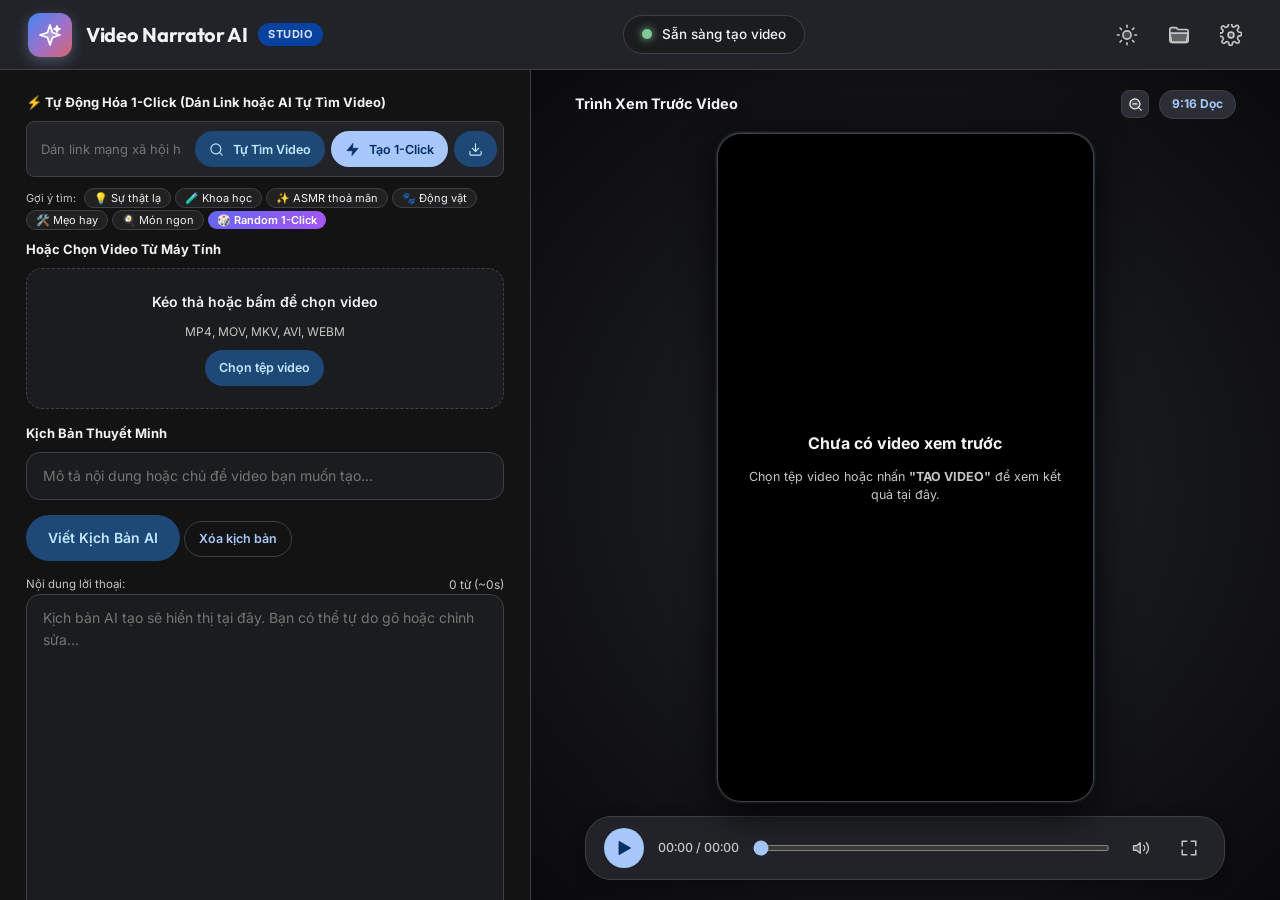
==== VideoNarrator/wwwroot/index.html @ b7f8c791 "feat(tts): set default voice to HoaiMyNeural and default speech rate to 1.25x for dynamic viral paci" ====
<!DOCTYPE html>
<html lang="vi" data-theme="dark">
<head>
    <meta charset="UTF-8">
    <meta name="viewport" content="width=device-width, initial-scale=1.0">
    <title>Video Narrator AI - Studio Tự Động Hóa Video</title>
    <!-- Modern Typography: Google Fonts (Inter, Roboto, Outfit) -->
    <link rel="preconnect" href="https://fonts.googleapis.com">
    <link rel="preconnect" href="https://fonts.gstatic.com" crossorigin>
    <link href="https://fonts.googleapis.com/css2?family=Inter:wght@400;500;600;700&family=Roboto:wght@400;500;700&family=Outfit:wght@500;600;700&display=swap" rel="stylesheet">
    <link rel="stylesheet" href="style.css">
</head>
<body>

    <!-- ==================== BESPOKE VECTOR SVG ICON SYSTEM ==================== -->
    <svg xmlns="http://www.w3.org/2000/svg" style="display: none;">
        <symbol id="icon-search" viewBox="0 0 24 24" fill="none" stroke="currentColor" stroke-width="1.8" stroke-linecap="round" stroke-linejoin="round">
            <circle cx="11" cy="11" r="8"/>
            <line x1="21" y1="21" x2="16.65" y2="16.65"/>
        </symbol>
        <symbol id="icon-sparkle" viewBox="0 0 24 24" fill="none" stroke="currentColor" stroke-width="1.8" stroke-linecap="round" stroke-linejoin="round">
            <path d="M12 2L14.5 9.5L22 12L14.5 14.5L12 22L9.5 14.5L2 12L9.5 9.5L12 2Z" fill="currentColor" fill-opacity="0.25"/>
            <path d="M19 3L19.8 5.2L22 6L19.8 6.8L19 9L18.2 6.8L16 6L18.2 5.2L19 3Z" fill="currentColor"/>
        </symbol>
        <symbol id="icon-sun" viewBox="0 0 24 24" fill="none" stroke="currentColor" stroke-width="1.8" stroke-linecap="round" stroke-linejoin="round">
            <circle cx="12" cy="12" r="4.5" fill="currentColor" fill-opacity="0.25"/>
            <line x1="12" y1="1.5" x2="12" y2="3.5"/>
            <line x1="12" y1="20.5" x2="12" y2="22.5"/>
            <line x1="4.5" y1="4.5" x2="6" y2="6"/>
            <line x1="18" y1="18" x2="19.5" y2="19.5"/>
            <line x1="1.5" y1="12" x2="3.5" y2="12"/>
            <line x1="20.5" y1="12" x2="22.5" y2="12"/>
            <line x1="4.5" y1="19.5" x2="6" y2="18"/>
            <line x1="18" y1="6" x2="19.5" y2="4.5"/>
        </symbol>
        <symbol id="icon-moon" viewBox="0 0 24 24" fill="none" stroke="currentColor" stroke-width="1.8" stroke-linecap="round" stroke-linejoin="round">
            <path d="M21 12.79A9 9 0 1 1 11.21 3 7 7 0 0 0 21 12.79z" fill="currentColor" fill-opacity="0.25"/>
        </symbol>
        <symbol id="icon-folder-open" viewBox="0 0 24 24" fill="none" stroke="currentColor" stroke-width="1.8" stroke-linecap="round" stroke-linejoin="round">
            <path d="M2 6C2 4.9 2.9 4 4 4H9L11 6H20C21.1 6 22 6.9 22 8V18C22 19.1 21.1 20 20 20H4C2.9 20 2 19.1 2 18V6Z" fill="currentColor" fill-opacity="0.15"/>
            <path d="M2 10H22L20 20H4L2 10Z" fill="currentColor" fill-opacity="0.3"/>
        </symbol>
        <symbol id="icon-folder" viewBox="0 0 24 24" fill="none" stroke="currentColor" stroke-width="1.8" stroke-linecap="round" stroke-linejoin="round">
            <path d="M22 19C22 20.1 21.1 21 20 21H4C2.9 21 2 20.1 2 19V5C2 3.9 2.9 3 4 3H9L11 5H20C21.1 5 22 5.9 22 7V19Z" fill="currentColor" fill-opacity="0.25"/>
        </symbol>
        <symbol id="icon-gear" viewBox="0 0 24 24" fill="none" stroke="currentColor" stroke-width="1.8" stroke-linecap="round" stroke-linejoin="round">
            <circle cx="12" cy="12" r="3.2" fill="currentColor" fill-opacity="0.25"/>
            <path d="M19.4 15A1.65 1.65 0 0 0 19.7 16.8L20 17.3A2 2 0 1 1 17.3 20L16.8 19.7A1.65 1.65 0 0 0 15 19.4A1.65 1.65 0 0 0 13.6 20.6V21.4A2 2 0 1 1 9.6 21.4V20.6A1.65 1.65 0 0 0 8.2 19.4A1.65 1.65 0 0 0 6.4 19.7L5.9 20A2 2 0 1 1 3.2 17.3L3.5 16.8A1.65 1.65 0 0 0 3.2 15A1.65 1.65 0 0 0 2 13.6H1.2A2 2 0 1 1 1.2 9.6H2A1.65 1.65 0 0 0 3.2 8.2A1.65 1.65 0 0 0 2.9 6.4L2.6 5.9A2 2 0 1 1 5.3 3.2L5.8 3.5A1.65 1.65 0 0 0 7.6 3.2A1.65 1.65 0 0 0 9 2V1.2A2 2 0 1 1 13 1.2V2A1.65 1.65 0 0 0 14.4 3.2A1.65 1.65 0 0 0 16.2 2.9L16.7 2.6A2 2 0 1 1 19.4 5.3L19.1 5.8A1.65 1.65 0 0 0 19.4 7.6A1.65 1.65 0 0 0 20.8 9H21.6A2 2 0 1 1 21.6 13H20.8A1.65 1.65 0 0 0 19.4 15Z"/>
        </symbol>
        <symbol id="icon-video" viewBox="0 0 24 24" fill="none" stroke="currentColor" stroke-width="1.8" stroke-linecap="round" stroke-linejoin="round">
            <polygon points="23 7 16 12 23 17 23 7" fill="currentColor" fill-opacity="0.3"/>
            <rect x="1" y="5" width="15" height="14" rx="2.5" ry="2.5" fill="currentColor" fill-opacity="0.18"/>
        </symbol>
        <symbol id="icon-magic" viewBox="0 0 24 24" fill="none" stroke="currentColor" stroke-width="1.8" stroke-linecap="round" stroke-linejoin="round">
            <path d="M14.5 4.5L19.5 9.5L6.5 22.5L1.5 17.5L14.5 4.5Z" fill="currentColor" fill-opacity="0.2"/>
            <path d="M12 2L13 5L16 6L13 7L12 10L11 7L8 6L11 5L12 2Z" fill="currentColor"/>
            <path d="M19 13L19.5 14.5L21 15L19.5 15.5L19 17L18.5 15.5L17 15L18.5 14.5L19 13Z" fill="currentColor"/>
        </symbol>
        <symbol id="icon-mic" viewBox="0 0 24 24" fill="none" stroke="currentColor" stroke-width="1.8" stroke-linecap="round" stroke-linejoin="round">
            <path d="M12 2C10.3 2 9 3.3 9 5V11C9 12.7 10.3 14 12 14C13.7 14 15 12.7 15 11V5C15 3.3 13.7 2 12 2Z" fill="currentColor" fill-opacity="0.25"/>
            <path d="M19 10V11C19 14.9 15.9 18 12 18C8.1 18 5 14.9 5 11V10"/>
            <line x1="12" y1="18" x2="12" y2="22"/>
            <line x1="8" y1="22" x2="16" y2="22"/>
        </symbol>
        <symbol id="icon-sliders" viewBox="0 0 24 24" fill="none" stroke="currentColor" stroke-width="1.8" stroke-linecap="round" stroke-linejoin="round">
            <line x1="4" y1="21" x2="4" y2="14"/>
            <line x1="4" y1="10" x2="4" y2="3"/>
            <line x1="12" y1="21" x2="12" y2="12"/>
            <line x1="12" y1="8" x2="12" y2="3"/>
            <line x1="20" y1="21" x2="20" y2="16"/>
            <line x1="20" y1="12" x2="20" y2="3"/>
            <line x1="1" y1="14" x2="7" y2="14"/>
            <line x1="9" y1="8" x2="15" y2="8"/>
            <line x1="17" y1="16" x2="23" y2="16"/>
        </symbol>
        <symbol id="icon-download" viewBox="0 0 24 24" fill="none" stroke="currentColor" stroke-width="1.8" stroke-linecap="round" stroke-linejoin="round">
            <path d="M21 15V19C21 20.1 20.1 21 19 21H5C3.9 21 3 20.1 3 19V15"/>
            <polyline points="7 10 12 15 17 10"/>
            <line x1="12" y1="15" x2="12" y2="3"/>
        </symbol>
        <symbol id="icon-check-circle" viewBox="0 0 24 24" fill="none" stroke="currentColor" stroke-width="2" stroke-linecap="round" stroke-linejoin="round">
            <circle cx="12" cy="12" r="10" fill="currentColor" fill-opacity="0.2"/>
            <polyline points="8 12 11 15 16 9"/>
        </symbol>
        <symbol id="icon-upload" viewBox="0 0 24 24" fill="none" stroke="currentColor" stroke-width="1.8" stroke-linecap="round" stroke-linejoin="round">
            <path d="M16 16L12 12L8 16"/>
            <line x1="12" y1="12" x2="12" y2="21"/>
            <path d="M20.39 18.39A5 5 0 0 0 18 9H16.74A8 8 0 1 0 3 16.3"/>
            <polyline points="16 16 12 12 8 16"/>
        </symbol>
        <symbol id="icon-clock" viewBox="0 0 24 24" fill="none" stroke="currentColor" stroke-width="1.8" stroke-linecap="round" stroke-linejoin="round">
            <circle cx="12" cy="12" r="10" fill="currentColor" fill-opacity="0.18"/>
            <polyline points="12 6 12 12 16 14"/>
        </symbol>
        <symbol id="icon-monitor" viewBox="0 0 24 24" fill="none" stroke="currentColor" stroke-width="1.8" stroke-linecap="round" stroke-linejoin="round">
            <rect x="2" y="3" width="20" height="14" rx="2" fill="currentColor" fill-opacity="0.15"/>
            <line x1="8" y1="21" x2="16" y2="21"/>
            <line x1="12" y1="17" x2="12" y2="21"/>
        </symbol>
        <symbol id="icon-mobile" viewBox="0 0 24 24" fill="none" stroke="currentColor" stroke-width="1.8" stroke-linecap="round" stroke-linejoin="round">
            <rect x="5" y="2" width="14" height="20" rx="3" fill="currentColor" fill-opacity="0.18"/>
            <line x1="12" y1="18" x2="12.01" y2="18" stroke-width="3"/>
        </symbol>
        <symbol id="icon-refresh" viewBox="0 0 24 24" fill="none" stroke="currentColor" stroke-width="1.8" stroke-linecap="round" stroke-linejoin="round">
            <polyline points="23 4 23 10 17 10"/>
            <polyline points="1 20 1 14 7 14"/>
            <path d="M3.51 9a9 9 0 0 1 14.85-3.36L23 10M1 14l4.64 4.36A9 9 0 0 0 20.49 15"/>
        </symbol>
        <symbol id="icon-caret-down" viewBox="0 0 24 24" fill="none" stroke="currentColor" stroke-width="2.2" stroke-linecap="round" stroke-linejoin="round">
            <polyline points="6 9 12 15 18 9"/>
        </symbol>
        <symbol id="icon-waveform" viewBox="0 0 24 24" fill="none" stroke="currentColor" stroke-width="2.2" stroke-linecap="round" stroke-linejoin="round">
            <line x1="3" y1="10" x2="3" y2="14"/>
            <line x1="7" y1="6" x2="7" y2="18"/>
            <line x1="11" y1="3" x2="11" y2="21"/>
            <line x1="15" y1="8" x2="15" y2="16"/>
            <line x1="19" y1="5" x2="19" y2="19"/>
            <line x1="23" y1="11" x2="23" y2="13"/>
        </symbol>
        <symbol id="icon-play" viewBox="0 0 24 24" fill="currentColor">
            <polygon points="6 4 20 12 6 20 6 4"/>
        </symbol>
        <symbol id="icon-pause" viewBox="0 0 24 24" fill="currentColor">
            <rect x="6" y="4" width="4" height="16" rx="1.2"/>
            <rect x="14" y="4" width="4" height="16" rx="1.2"/>
        </symbol>
        <symbol id="icon-scissors" viewBox="0 0 24 24" fill="none" stroke="currentColor" stroke-width="1.8" stroke-linecap="round" stroke-linejoin="round">
            <circle cx="6" cy="6" r="3" fill="currentColor" fill-opacity="0.25"/>
            <circle cx="6" cy="18" r="3" fill="currentColor" fill-opacity="0.25"/>
            <line x1="20" y1="4" x2="8.12" y2="15.88"/>
            <line x1="14.47" y1="14.48" x2="20" y2="20"/>
            <line x1="8.12" y1="8.12" x2="12" y2="12"/>
        </symbol>
        <symbol id="icon-crop" viewBox="0 0 24 24" fill="none" stroke="currentColor" stroke-width="1.8" stroke-linecap="round" stroke-linejoin="round">
            <path d="M6.13 1L6 16a2 2 0 0 0 2 2h15"/>
            <path d="M1 6.13L16 6a2 2 0 0 1 2 2v15"/>
        </symbol>
        <symbol id="icon-camera" viewBox="0 0 24 24" fill="none" stroke="currentColor" stroke-width="1.8" stroke-linecap="round" stroke-linejoin="round">
            <path d="M23 19a2 2 0 0 1-2 2H3a2 2 0 0 1-2-2V8a2 2 0 0 1 2-2h4l2-3h6l2 3h4a2 2 0 0 1 2 2z" fill="currentColor" fill-opacity="0.2"/>
            <circle cx="12" cy="13" r="4" fill="currentColor" fill-opacity="0.15"/>
        </symbol>
        <symbol id="icon-subtitles" viewBox="0 0 24 24" fill="none" stroke="currentColor" stroke-width="1.8" stroke-linecap="round" stroke-linejoin="round">
            <rect x="2" y="4" width="20" height="16" rx="3" fill="currentColor" fill-opacity="0.15"/>
            <line x1="6" y1="14" x2="10" y2="14"/>
            <line x1="14" y1="14" x2="18" y2="14"/>
            <line x1="6" y1="10" x2="14" y2="10"/>
        </symbol>
        <symbol id="icon-brush" viewBox="0 0 24 24" fill="none" stroke="currentColor" stroke-width="1.8" stroke-linecap="round" stroke-linejoin="round">
            <path d="M18.37 2.63L14 7L17 10L21.37 5.63a2.12 2.12 0 1 0-3-3Z" fill="currentColor" fill-opacity="0.3"/>
            <path d="M9 12l5 5L9 22H2v-7l7-3Z" fill="currentColor" fill-opacity="0.15"/>
        </symbol>
        <symbol id="icon-music" viewBox="0 0 24 24" fill="none" stroke="currentColor" stroke-width="1.8" stroke-linecap="round" stroke-linejoin="round">
            <path d="M9 18V5l12-2v13"/>
            <circle cx="6" cy="18" r="3" fill="currentColor" fill-opacity="0.3"/>
            <circle cx="18" cy="16" r="3" fill="currentColor" fill-opacity="0.3"/>
        </symbol>
        <symbol id="icon-speaker" viewBox="0 0 24 24" fill="none" stroke="currentColor" stroke-width="1.8" stroke-linecap="round" stroke-linejoin="round">
            <polygon points="11 5 6 9 2 9 2 15 6 15 11 19 11 5" fill="currentColor" fill-opacity="0.3"/>
            <path d="M19.07 4.93a10 10 0 0 1 0 14.14M15.54 8.46a5 5 0 0 1 0 7.07"/>
        </symbol>
        <symbol id="icon-fullscreen" viewBox="0 0 24 24" fill="none" stroke="currentColor" stroke-width="2" stroke-linecap="round" stroke-linejoin="round">
            <polyline points="15 3 21 3 21 9"/>
            <polyline points="9 21 3 21 3 15"/>
            <polyline points="21 15 21 21 15 21"/>
            <polyline points="3 9 3 3 9 3"/>
        </symbol>
        <symbol id="icon-zoom-in" viewBox="0 0 24 24" fill="none" stroke="currentColor" stroke-width="2" stroke-linecap="round" stroke-linejoin="round">
            <circle cx="11" cy="11" r="8" fill="currentColor" fill-opacity="0.15"/>
            <line x1="21" y1="21" x2="16.65" y2="16.65"/>
            <line x1="11" y1="8" x2="11" y2="14"/>
            <line x1="8" y1="11" x2="14" y2="11"/>
        </symbol>
        <symbol id="icon-zoom-out" viewBox="0 0 24 24" fill="none" stroke="currentColor" stroke-width="2" stroke-linecap="round" stroke-linejoin="round">
            <circle cx="11" cy="11" r="8" fill="currentColor" fill-opacity="0.15"/>
            <line x1="21" y1="21" x2="16.65" y2="16.65"/>
            <line x1="8" y1="11" x2="14" y2="11"/>
        </symbol>
        <symbol id="icon-film-slate" viewBox="0 0 24 24" fill="none" stroke="currentColor" stroke-width="1.8" stroke-linecap="round" stroke-linejoin="round">
            <rect x="2" y="7" width="20" height="14" rx="2.5" fill="currentColor" fill-opacity="0.2"/>
            <path d="M2 7l3.5-4h4L6 7m4 0l3.5-4h4L14 7m4 0l3.5-4H22l-2.5 4"/>
        </symbol>
        <symbol id="icon-lightning" viewBox="0 0 24 24" fill="currentColor">
            <polygon points="13 2 3 14 12 14 11 22 21 10 12 10 13 2"/>
        </symbol>
        <symbol id="icon-close" viewBox="0 0 24 24" fill="none" stroke="currentColor" stroke-width="2.2" stroke-linecap="round" stroke-linejoin="round">
            <line x1="18" y1="6" x2="6" y2="18"/>
            <line x1="6" y1="6" x2="18" y2="18"/>
        </symbol>
        <symbol id="icon-save" viewBox="0 0 24 24" fill="none" stroke="currentColor" stroke-width="1.8" stroke-linecap="round" stroke-linejoin="round">
            <path d="M19 21H5C3.9 21 3 20.1 3 19V5C3 3.9 3.9 3 5 3H16L21 8V19C21 20.1 20.1 21 19 21Z" fill="currentColor" fill-opacity="0.2"/>
            <polyline points="17 21 17 13 7 13 7 21"/>
            <polyline points="7 3 7 8 15 8"/>
        </symbol>
        <symbol id="icon-warning" viewBox="0 0 24 24" fill="none" stroke="currentColor" stroke-width="1.8" stroke-linecap="round" stroke-linejoin="round">
            <path d="M10.29 3.86L1.82 18a2 2 0 0 0 1.71 3h16.94a2 2 0 0 0 1.71-3L13.71 3.86a2 2 0 0 0-3.42 0z" fill="currentColor" fill-opacity="0.2"/>
            <line x1="12" y1="9" x2="12" y2="13"/>
            <line x1="12" y1="17" x2="12.01" y2="17"/>
        </symbol>
        <symbol id="icon-spinner" viewBox="0 0 24 24" fill="none" stroke="currentColor" stroke-width="2.5" stroke-linecap="round">
            <path d="M12 2A10 10 0 0 1 22 12A10 10 0 0 1 12 22"/>
        </symbol>
        <symbol id="icon-play-circle" viewBox="0 0 24 24" fill="none" stroke="currentColor" stroke-width="1.8" stroke-linecap="round" stroke-linejoin="round">
            <circle cx="12" cy="12" r="10" fill="currentColor" fill-opacity="0.2"/>
            <polygon points="10 8 16 12 10 16 10 8" fill="currentColor"/>
        </symbol>
        <symbol id="icon-film" viewBox="0 0 24 24" fill="none" stroke="currentColor" stroke-width="1.8" stroke-linecap="round" stroke-linejoin="round">
            <rect x="2" y="2" width="20" height="20" rx="2.5" fill="currentColor" fill-opacity="0.15"/>
            <line x1="7" y1="2" x2="7" y2="22"/>
            <line x1="17" y1="2" x2="17" y2="22"/>
            <line x1="2" y1="12" x2="22" y2="12"/>
        </symbol>
        <symbol id="icon-monitor-play" viewBox="0 0 24 24" fill="none" stroke="currentColor" stroke-width="1.8" stroke-linecap="round" stroke-linejoin="round">
            <rect x="2" y="3" width="20" height="14" rx="2" fill="currentColor" fill-opacity="0.15"/>
            <line x1="8" y1="21" x2="16" y2="21"/>
            <line x1="12" y1="17" x2="12" y2="21"/>
            <polygon points="10 7 15 10 10 13 10 7" fill="currentColor"/>
        </symbol>
    </svg>

    <div class="vn-app-layout">
        
        <!-- ==================== TOP HEADER ==================== -->
        <header class="vn-header">
            <div class="header-left">
                <div class="brand-badge-icon">
                    <svg class="vn-icon"><use href="#icon-sparkle"></use></svg>
                </div>
                <div class="brand-text">
                    <span class="brand-name">Video Narrator AI</span>
                    <span class="brand-pill">Studio</span>
                </div>
            </div>

            <div class="header-center">
                <div class="ai-status-chip" id="aiStatusChip">
                    <span class="status-indicator-dot"></span>
                    <span class="status-indicator-text" id="aiStatusText">Sẵn sàng tạo video</span>
                </div>
            </div>

            <div class="header-right">
                <!-- Theme Toggle Button -->
                <button class="vn-icon-btn" id="btnToggleTheme" title="Giao diện Sáng / Tối">
                    <svg class="vn-icon" id="themeIcon"><use href="#icon-sun"></use></svg>
                </button>

                <!-- Open Output Directory -->
                <button class="vn-icon-btn" id="btnOpenFolder" title="Mở thư mục video đã xuất">
                    <svg class="vn-icon"><use href="#icon-folder-open"></use></svg>
                </button>

                <!-- Settings Button -->
                <button class="vn-icon-btn" id="btnSettings" title="Cài đặt AI & Cấu hình">
                    <svg class="vn-icon"><use href="#icon-gear"></use></svg>
                </button>
            </div>
        </header>

        <!-- ==================== BODY WORKSPACE ==================== -->
        <div class="vn-workspace">
            
            <!-- MAIN CONTENT -->
            <main class="vn-main">
                
                <!-- LEFT COLUMN: STUDIO CONTROLS -->
                <section class="vn-config-col">
                    
                    <!-- UNIFIED STUDIO PANEL (STEP 1) -->
                    <div class="step-panel active studio-panel" id="panelStep1">
                        
                        <!-- 1. VIDEO SOURCE SECTION -->
                        <div class="form-group mb-2">
                            <label class="section-label">
                                <span>⚡ Tự Động Hóa 1-Click (Dán Link hoặc AI Tự Tìm Video)</span>
                            </label>
                            <div class="one-click-url-box flex gap-2 mb-2">
                                <input type="text" id="videoUrlInput" class="vn-input flex-1" placeholder="Dán link mạng xã hội hoặc nhập chủ đề (ví dụ: mẹo vặt, khoa học...)...">
                                <button class="vn-btn vn-btn-tonal btn-sm flex items-center gap-1" id="btnDiscoverVideos" type="button" title="Tìm kiếm các video ngắn hay nhất trên mạng theo chủ đề">
                                    <svg class="vn-icon"><use href="#icon-search"></use></svg>
                                    <span>Tự Tìm Video</span>
                                </button>
                                <button class="vn-btn vn-btn-primary btn-sm flex items-center gap-1" id="btnOneClickProduce" type="button" title="Tự động tải về, tạo lời kể chuyện cuốn hút, lồng tiếng và xuất video hoàn chỉnh">
                                    <svg class="vn-icon"><use href="#icon-lightning"></use></svg>
                                    <span>Tạo 1-Click</span>
                                </button>
                                <button class="vn-btn vn-btn-tonal btn-sm flex items-center" id="btnDownloadOnly" type="button" title="Chỉ tải video về máy">
                                    <svg class="vn-icon"><use href="#icon-download"></use></svg>
                                </button>
                            </div>

                            <!-- Trending Quick Chips & Random Auto Button -->
                            <div class="trending-chips-container flex items-center gap-1 mb-2 flex-wrap" id="trendingChipsContainer">
                                <span class="chip-label text-xs">Gợi ý tìm:</span>
                                <button class="vn-chip" type="button" data-topic="Sự thật thú vị thế giới">💡 Sự thật lạ</button>
                                <button class="vn-chip" type="button" data-topic="Khoa học kỳ thú thí nghiệm">🧪 Khoa học</button>
                                <button class="vn-chip" type="button" data-topic="Oddly satisfying ASMR">✨ ASMR thoả mãn</button>
                                <button class="vn-chip" type="button" data-topic="Động vật thông minh hài hước">🐾 Động vật</button>
                                <button class="vn-chip" type="button" data-topic="Mẹo vặt cuộc sống cực đỉnh">🛠️ Mẹo hay</button>
                                <button class="vn-chip" type="button" data-topic="Ẩm thực đường phố độc lạ">🍳 Món ngon</button>
                                <button class="vn-chip chip-highlight" id="btnRandomAutoProduce" type="button" title="AI tự chọn 1 video ngẫu nhiên thịnh hành và tự động dựng trọn gói">🎲 Random 1-Click</button>
                            </div>

                            <!-- Discovered Videos Grid (Shown after search) -->
                            <div class="discovered-videos-container hidden mb-2" id="discoveredVideosBox">
                                <div class="discovered-header flex justify-between items-center mb-1">
                                    <span class="text-xs font-semibold text-primary" id="discoveredHeaderTitle">🎬 Danh sách video tìm thấy:</span>
                                    <button class="vn-icon-btn btn-xs" id="btnCloseDiscovered" type="button" title="Đóng danh sách">
                                        <svg class="vn-icon"><use href="#icon-close"></use></svg>
                                    </button>
                                </div>
                                <div class="discovered-grid" id="discoveredGrid">
                                    <!-- Populated dynamically via JS -->
                                </div>
                            </div>
                            
                            <label class="section-label mt-1">
                                <span>Hoặc Chọn Video Từ Máy Tính</span>
                            </label>
                            
                            <!-- Dropzone -->
                            <div class="vn-dropzone compact" id="dropzoneVideo">
                                <h3 class="dropzone-title">Kéo thả hoặc bấm để chọn video</h3>
                                <p class="dropzone-hint">MP4, MOV, MKV, AVI, WEBM</p>
                                <button class="vn-btn vn-btn-tonal btn-sm mt-1" id="btnSelectVideo" type="button">
                                    Chọn tệp video
                                </button>
                            </div>
                            <input type="file" id="nativeFileInput" accept="video/mp4,video/mkv,video/mov,video/avi,video/webm" style="display:none">

                            <!-- Video Info Card (Shown when selected) -->
                            <div class="video-info-card hidden mt-2" id="videoInfoCard">
                                <div class="video-thumb-preview" id="videoThumbBox">
                                    <svg class="vn-icon"><use href="#icon-video"></use></svg>
                                </div>
                                <div class="video-details">
                                    <div class="video-filename" id="videoFilename">Chưa chọn video</div>
                                    <div class="video-meta-tags">
                                        <span class="meta-tag" id="metaDuration"><svg class="vn-icon"><use href="#icon-clock"></use></svg> --:--</span>
                                        <span class="meta-tag" id="metaResolution"><svg class="vn-icon"><use href="#icon-monitor"></use></svg> --x--</span>
                                        <span class="meta-tag badge-ratio" id="badgeTargetRatio">9:16</span>
                                    </div>
                                </div>
                                <button class="vn-icon-btn btn-sm" id="btnChangeVideo" title="Chọn video khác">
                                    <svg class="vn-icon"><use href="#icon-refresh"></use></svg>
                                </button>
                            </div>
                        </div>

                        <!-- 2. AI SCRIPT SECTION -->
                        <div class="form-group">
                            <label class="section-label">
                                <span>Kịch Bản Thuyết Minh</span>
                            </label>
                            <input type="text" id="topicInput" class="vn-input" placeholder="Mô tả nội dung hoặc chủ đề video bạn muốn tạo...">
                            
                            <div class="script-gen-action flex gap-2 mt-2">
                                <button class="vn-btn vn-btn-tonal flex-1" id="btnGenerateScriptAction" type="button">
                                    <span>Viết Kịch Bản AI</span>
                                </button>
                                <button class="vn-btn vn-btn-outlined btn-sm" id="btnClearScript" type="button" title="Xóa kịch bản cũ">
                                    <span>Xóa kịch bản</span>
                                </button>
                            </div>

                            <div class="mt-2">
                                <div class="flex-between mb-1">
                                    <span style="font-size: 11.5px; color: var(--vn-on-surface-variant);">Nội dung lời thoại:</span>
                                    <span class="word-counter" id="scriptWordCounter">0 từ (~0s)</span>
                                </div>
                                <textarea id="scriptInput" class="vn-textarea" placeholder="Kịch bản AI tạo sẽ hiển thị tại đây. Bạn có thể tự do gõ hoặc chỉnh sửa..."></textarea>
                            </div>
                        </div>

                        <!-- 3. QUICK CONFIG ROW -->
                        <div class="form-row-3">
                            <div class="form-group">
                                <label class="form-label" style="font-size: 11.5px;">Khung hình:</label>
                                <div class="vn-select-wrap">
                                    <select id="resolutionSelect" class="vn-select">
                                        <option value="1080x1920 (9:16 Dọc TikTok/Shorts)" selected>9:16 Dọc (TikTok/Reels)</option>
                                        <option value="1920x1080 (16:9 Ngang YouTube/Facebook)">16:9 Ngang (YouTube)</option>
                                        <option value="1080x1080 (1:1 Vuông Instagram)">1:1 Vuông (Instagram)</option>
                                        <option value="Original (Giữ nguyên kích thước video gốc)">Giữ nguyên gốc (Không cắt viền)</option>
                                    </select>
                                    <svg class="vn-icon select-caret"><use href="#icon-caret-down"></use></svg>
                                </div>
                                <span class="hidden" id="valSelectedAspect">9:16 Dọc TikTok</span>
                                <span class="hidden" id="resolutionHint"></span>
                            </div>

                            <div class="form-group">
                                <label class="form-label" style="font-size: 11.5px;">Giọng đọc:</label>
                                <div class="vn-select-wrap">
                                    <select id="ttsVoiceSelect" class="vn-select">
                                        <option value="vi-VN-HoaiMyNeural (Nữ - Tiếng Việt)" selected>Hoài My (Nữ truyền cảm - Khuyên dùng)</option>
                                        <option value="vi-VN-NamMinhNeural (Nam - Tiếng Việt)">Nam Minh (Nam đĩnh đạc)</option>
                                        <option value="en-US-GuyNeural (Nam - Tiếng Anh)">Guy (Nam English)</option>
                                        <option value="en-US-JennyNeural (Nữ - Tiếng Anh)">Jenny (Nữ English)</option>
                                    </select>
                                    <svg class="vn-icon select-caret"><use href="#icon-caret-down"></use></svg>
                                </div>
                            </div>

                            <div class="form-group">
                                <div class="flex-between">
                                    <label class="form-label" style="font-size: 11.5px;">Tốc độ:</label>
                                    <span class="badge-val" id="valSpeechRate" style="font-size: 11px;">1.25x</span>
                                </div>
                                <input type="range" class="vn-range" id="rangeSpeechRate" min="0.80" max="1.80" step="0.05" value="1.25" style="margin-top: 6px;">
                            </div>
                        </div>

                        <!-- 4. BIG PRIMARY CREATE BUTTON -->
                        <div class="generate-big-box mt-1">
                            <button class="vn-hero-btn w-full" id="btnBigCreateVideo" type="button">
                                <span>TẠO VIDEO</span>
                            </button>
                        </div>

                    </div>

                    <!-- STEP 5: RESULT & EXPORT PANEL -->
                    <div class="step-panel" id="panelStep5">
                        <div class="panel-header">
                            <div class="panel-title-group">
                                <span class="badge-step badge-success">Hoàn thành</span>
                                <h2 class="panel-title">Video Đã Sẵn Sàng!</h2>
                            </div>
                        </div>

                        <div class="result-details-card">
                            <div class="result-icon-success">
                                <svg class="vn-icon"><use href="#icon-check-circle"></use></svg>
                            </div>
                            <div class="result-meta-info">
                                <h3 class="result-title" id="resVideoTitle">Video Hoàn Thiện Chất Lượng Cao</h3>
                                <div class="result-tags">
                                    <span class="res-tag"><svg class="vn-icon"><use href="#icon-mobile"></use></svg> 9:16</span>
                                    <span class="res-tag" id="resDurationTag"><svg class="vn-icon"><use href="#icon-clock"></use></svg> --:--</span>
                                    <span class="res-tag"><svg class="vn-icon"><use href="#icon-film"></use></svg> MP4</span>
                                </div>
                            </div>
                        </div>

                        <div class="result-actions-grid mt-3">
                            <button class="vn-btn vn-btn-primary" id="btnPlayResultVideo">
                                <svg class="vn-icon"><use href="#icon-play-circle"></use></svg>
                                <span>Phát Video</span>
                            </button>

                            <button class="vn-btn vn-btn-tonal" id="btnExportResultVideo">
                                <svg class="vn-icon"><use href="#icon-download"></use></svg>
                                <span>Xuất Video</span>
                            </button>

                            <button class="vn-btn vn-btn-outlined" id="btnOpenResultFolder">
                                <svg class="vn-icon"><use href="#icon-folder"></use></svg>
                                <span>Mở Thư Mục</span>
                            </button>
                        </div>

                        <div class="panel-footer-actions mt-4">
                            <button class="vn-btn vn-btn-text" id="btnRestartWorkflow">
                                <svg class="vn-icon"><use href="#icon-refresh"></use></svg> Tạo video mới khác
                            </button>
                        </div>
                    </div>

                    <!-- DUMMY HIDDEN CONTAINER TO SATISFY ALL LEGACY EVENT LISTENERS SAFELY -->
                    <div style="display:none;" aria-hidden="true">
                        <div id="stepNav">
                            <button id="stepBtn1"></button>
                            <button id="stepBtn2"></button>
                            <button id="stepBtn3"></button>
                            <button id="stepBtn4"></button>
                            <button id="stepBtn5"></button>
                        </div>
                        <span id="step1Desc"></span>
                        <span id="step5Desc"></span>
                        <div id="panelStep2"></div>
                        <div id="panelStep3"></div>
                        <div id="panelStep4"></div>
                        <button id="btnNextToStep2"></button>
                        <button id="btnNextToStep3"></button>
                        <button id="btnNextToStep4"></button>
                        <button id="btnBackToStep1"></button>
                        <button id="btnBackToStep2"></button>
                        <button id="btnBackToStep3"></button>
                        <button id="btnSidebarGenerate"></button>
                    </div>

                </section>

                <!-- RIGHT COLUMN: VIDEO PREVIEW & REAL-TIME PROGRESS OVERLAY -->
                <section class="vn-preview-col">
                    <div class="preview-stage-card preview-expanded" id="previewStageCard">
                        
                        <!-- Header of Preview Card -->
                        <div class="preview-card-header">
                            <div class="preview-title-group">
                                <span>Trình Xem Trước Video</span>
                            </div>
                            <div class="preview-header-actions">
                                <button class="vn-icon-btn btn-xs" id="btnToggleZoomPreview" title="Thu nhỏ khung xem trước">
                                    <svg class="vn-icon" id="iconZoomPreview"><use href="#icon-zoom-out"></use></svg>
                                </button>
                                <span class="ratio-pill" id="previewRatioPill">9:16 Dọc</span>
                            </div>
                        </div>

                        <!-- 9:16 Video Player Container -->
                        <div class="preview-viewport-box" id="previewViewportBox">
                            
                            <!-- Empty State View -->
                            <div class="preview-empty-state" id="previewEmptyState">
                                <h4 class="empty-state-title">Chưa có video xem trước</h4>
                                <p class="empty-state-desc">Chọn tệp video hoặc nhấn <strong>"TẠO VIDEO"</strong> để xem kết quả tại đây.</p>
                            </div>

                            <!-- Active HTML5 Video Player -->
                            <video id="videoPlayer" class="preview-video-element hidden" playsinline></video>

                            <!-- Badge overlay on video -->
                            <div class="video-badge-overlay hidden" id="videoBadgeOverlay">
                                <svg class="vn-icon"><use href="#icon-lightning"></use></svg>
                                <span id="videoBadgeText">Bản xem trước 9:16</span>
                            </div>

                            <!-- Real-time Multi-step Processing Overlay -->
                            <div class="pipeline-progress-overlay hidden" id="pipelineProgressOverlay">
                                <div class="pipeline-card">
                                    <div class="pipeline-header">
                                        <div class="pipeline-spinner-ring">
                                            <svg class="vn-icon spin-anim"><use href="#icon-spinner"></use></svg>
                                        </div>
                                        <div class="pipeline-title-group">
                                            <h3 class="pipeline-headline" id="pipelineHeadline">Đang Xử Lý Video AI...</h3>
                                            <span class="pipeline-substatus" id="pipelineSubstatus">Vui lòng đợi giây lát</span>
                                        </div>
                                        <span class="pipeline-percentage" id="pipelinePercentage">0%</span>
                                    </div>

                                    <!-- Progress Track Bar -->
                                    <div class="pipeline-track-bar">
                                        <div class="pipeline-track-fill" id="pipelineTrackFill" style="width: 0%;"></div>
                                    </div>

                                    <!-- Cancel Process Button -->
                                    <button class="vn-btn vn-btn-text text-danger mt-2" id="btnCancelPipeline">
                                        <svg class="vn-icon"><use href="#icon-close"></use></svg> Hủy tiến trình
                                    </button>
                                </div>
                            </div>

                            <!-- Error Alert Banner -->
                            <div class="error-toast-banner hidden" id="errorBanner">
                                <svg class="vn-icon"><use href="#icon-warning"></use></svg>
                                <span class="error-msg-text" id="errorMessageText">Đã xảy ra lỗi</span>
                                <button class="vn-icon-btn btn-xs" id="btnCloseError"><svg class="vn-icon"><use href="#icon-close"></use></svg></button>
                            </div>
                        </div>

                        <!-- Player Controls Bar -->
                        <div class="preview-controls-bar">
                            <button class="ctrl-play-btn" id="btnPlayPause" title="Phát / Dừng">
                                <svg class="vn-icon" id="iconPlayPause"><use href="#icon-play"></use></svg>
                            </button>

                            <span class="time-readout" id="timecodeDisplay">00:00 / 00:00</span>

                            <div class="seek-wrapper">
                                <input type="range" class="vn-seekbar" id="seekBar" min="0" max="100" value="0" step="0.1">
                            </div>

                            <button class="vn-icon-btn btn-sm" id="btnMute" title="Bật / Tắt tiếng">
                                <svg class="vn-icon" id="iconVolume"><use href="#icon-speaker"></use></svg>
                            </button>

                            <button class="vn-icon-btn btn-sm" id="btnFullscreen" title="Toàn màn hình">
                                <svg class="vn-icon"><use href="#icon-fullscreen"></use></svg>
                            </button>
                        </div>

                        <!-- Quick Generate Box in Preview Col (Hidden by CSS) -->
                        <div class="preview-footer-action">
                            <button class="vn-hero-btn w-full" id="btnPreviewColGenerate">
                                <span>TẠO VIDEO NGAY</span>
                            </button>
                        </div>

                    </div>
                </section>

            </main>
        </div>

    </div>

    <!-- ==================== SETTINGS MODAL (CÀI ĐẶT TÙY CHỌN NÂNG CAO) ==================== -->
    <div id="settingsModal" class="vn-modal hidden">
        <div class="modal-backdrop"></div>
        <div class="modal-card">
            <div class="modal-header">
                <div class="modal-title-group">
                    <svg class="vn-icon"><use href="#icon-sliders"></use></svg>
                    <span>Cài Đặt Tùy Chọn Nâng Cao</span>
                </div>
                <button class="vn-icon-btn btn-sm" id="btnCloseSettings"><svg class="vn-icon"><use href="#icon-close"></use></svg></button>
            </div>
            <div class="modal-body">
                
                <!-- 1. CÂU HOOK & THỜI LƯỢNG -->
                <div class="modal-section">
                    <h4 class="modal-sec-title">Mở Đầu & Thời Lượng Video</h4>
                    <div class="form-group mt-1">
                        <label class="form-label" style="font-size: 11.5px;">Câu Hook 3 Giây Mở Đầu:</label>
                        <input type="text" id="hookInput" class="vn-input" placeholder="Câu mở đầu giật gân, cuốn hút người xem trong 3 giây...">
                    </div>
                    <div class="form-group mt-2">
                        <label class="form-label" style="font-size: 11.5px;">Chiến lược thời lượng:</label>
                        <div class="vn-select-wrap">
                            <select id="durationModeSelect" class="vn-select">
                                <option value="Tự Động Thông Minh (Thuật toán tự quyết định)" selected>Tự động khớp video & giọng nói (Đề xuất)</option>
                                <option value="Giữ nguyên toàn bộ video gốc (Không cắt)">Giữ nguyên toàn bộ video gốc</option>
                                <option value="Cắt ghép Highlight (Khớp 100% giọng đọc)">Cắt ghép Highlight theo câu nói</option>
                            </select>
                            <svg class="vn-icon select-caret"><use href="#icon-caret-down"></use></svg>
                        </div>
                    </div>
                </div>

                <!-- 2. PHONG CÁCH & GIỌNG ĐỌC -->
                <div class="modal-section">
                    <h4 class="modal-sec-title">Phong Cách & Giọng Đọc</h4>
                    <div class="form-row-2 mt-1">
                        <div class="form-group">
                            <label class="form-label" style="font-size: 11.5px;">AI Persona:</label>
                            <div class="vn-select-wrap">
                                <select id="personaSelect" class="vn-select">
                                    <option value="the_gioi_co_gi_hay" selected>Thế Giới Có Gì Hay? (Sự Thật & Mẹo Độc Lạ)</option>
                                    <option value="mad_muse">Nàng Thơ Điên Rồ (Mad Muse)</option>
                                    <option value="genz_troll">Gen Z Sát Thủ Bắt Trend</option>
                                    <option value="hypnotic_zen">Thôi Miên Thiền Định</option>
                                    <option value="dark_documentarian">Hồ Sơ Đen Tối</option>
                                    <option value="high_octane_hype">Bùng Nổ Năng Lượng</option>
                                    <option value="doi_co_gi_hay">Đời Có Gì Hay</option>
                                </select>
                                <svg class="vn-icon select-caret"><use href="#icon-caret-down"></use></svg>
                            </div>
                        </div>

                        <div class="form-group">
                            <label class="form-label" style="font-size: 11.5px;">Phong cách kịch bản:</label>
                            <div class="vn-select-wrap">
                                <select id="stylePresetSelect" class="vn-select">
                                    <option value="Thế Giới Có Gì Hay" selected>Thế Giới Có Gì Hay? (Zack D. Films)</option>
                                    <option value="TikTok Shorts">TikTok Shorts (Hook nhanh)</option>
                                    <option value="Documentary">Phim tài liệu (Sâu lắng)</option>
                                    <option value="News">Bản tin tức (Dồn dập)</option>
                                    <option value="Educational">Kiến thức thú vị (Dễ hiểu)</option>
                                </select>
                                <svg class="vn-icon select-caret"><use href="#icon-caret-down"></use></svg>
                            </div>
                        </div>
                    </div>

                    <div class="form-row-2 mt-2">
                        <div class="form-group">
                            <label class="form-label" style="font-size: 11.5px;">Bộ máy TTS:</label>
                            <div class="vn-select-wrap">
                                <select id="ttsProviderSelect" class="vn-select">
                                    <option value="Edge-TTS" selected>Edge-TTS (Miễn phí chuẩn tự nhiên)</option>
                                    <option value="OpenAI">OpenAI TTS</option>
                                    <option value="ElevenLabs">ElevenLabs</option>
                                </select>
                                <svg class="vn-icon select-caret"><use href="#icon-caret-down"></use></svg>
                            </div>
                        </div>

                        <div class="form-group">
                            <div class="flex-between">
                                <label class="form-label" style="font-size: 11.5px;">Cao độ / Pitch:</label>
                                <span class="badge-val" id="valSpeechPitch" style="font-size: 11px;">+2.0</span>
                            </div>
                            <input type="range" class="vn-range" id="rangeSpeechPitch" min="-5.0" max="5.0" step="0.5" value="2.0">
                        </div>
                    </div>

                    <div class="mt-2">
                        <button class="vn-btn vn-btn-tonal btn-sm w-full" id="btnPreviewVoice" type="button">
                            Nghe Thử Voice Giọng Đọc
                        </button>
                    </div>
                </div>

                <!-- 3. HẬU KỲ TỰ ĐỘNG (7 CÔNG TẮC) -->
                <div class="modal-section">
                    <h4 class="modal-sec-title">Tính Năng Hậu Kỳ Tự Động</h4>
                    <div class="switches-list mt-1">
                        <label class="vn-switch-card">
                            <div class="switch-content">
                                <span class="switch-title">AI Auto Cut</span>
                                <span class="switch-sub">Tự động chọn lọc khoảnh khắc cao trào</span>
                            </div>
                            <input type="checkbox" id="chkAutoCut" checked>
                            <span class="switch-pill"></span>
                        </label>

                        <label class="vn-switch-card">
                            <div class="switch-content">
                                <span class="switch-title">Crop 9:16 & Pan Focus</span>
                                <span class="switch-sub">Tự canh đối tượng trung tâm màn hình</span>
                            </div>
                            <input type="checkbox" id="chkAutoPan" checked>
                            <span class="switch-pill"></span>
                        </label>

                        <label class="vn-switch-card">
                            <div class="switch-content">
                                <span class="switch-title">Ken Burns Effect</span>
                                <span class="switch-sub">Zoom chậm tăng độ cuốn hút thị giác</span>
                            </div>
                            <input type="checkbox" id="chkAutoZoom" checked>
                            <span class="switch-pill"></span>
                        </label>

                        <label class="vn-switch-card">
                            <div class="switch-content">
                                <span class="switch-title">Auto Subtitle ASS Động</span>
                                <span class="switch-sub">Đồng bộ phụ đề chuẩn xác từng từ</span>
                            </div>
                            <input type="checkbox" id="chkAutoSubtitle" checked>
                            <span class="switch-pill"></span>
                        </label>

                        <label class="vn-switch-card">
                            <div class="switch-content">
                                <span class="switch-title">Highlight Từ Khóa</span>
                                <span class="switch-sub">Tô màu vàng kim nổi bật chữ quan trọng</span>
                            </div>
                            <input type="checkbox" id="chkKeywordHighlight" checked>
                            <span class="switch-pill"></span>
                        </label>

                        <label class="vn-switch-card">
                            <div class="switch-content">
                                <span class="switch-title">Background Music & Ducking</span>
                                <span class="switch-sub">Tự chèn nhạc nền và hạ âm khi có lời</span>
                            </div>
                            <input type="checkbox" id="chkMusicDucking" checked>
                            <span class="switch-pill"></span>
                        </label>

                        <label class="vn-switch-card">
                            <div class="switch-content">
                                <span class="switch-title">Hiệu Ứng Âm Thanh (SFX)</span>
                                <span class="switch-sub">Chèn âm thanh whoosh chuyển cảnh</span>
                            </div>
                            <input type="checkbox" id="chkSoundEffects">
                            <span class="switch-pill"></span>
                        </label>
                    </div>
                </div>

                <!-- 4. THƯ MỤC XUẤT VIDEO -->
                <div class="modal-section">
                    <h4 class="modal-sec-title">Thư Mục Xuất Bản</h4>
                    <div class="form-group mt-1">
                        <label class="form-label" style="font-size: 11.5px;">Thư mục xuất video (Output Directory):</label>
                        <input type="text" id="outputDir" class="vn-input" placeholder="Mặc định: Videos\VideoNarrator">
                    </div>
                </div>

                <!-- DUMMY HIDDEN SYSTEM ELEMENTS -->
                <div style="display:none;" aria-hidden="true">
                    <input type="text" id="geminiApiUrlInput" value="http://192.168.1.15:6660/api">
                    <select id="geminiModelSelect"><option value="gemini-3.1-flash-lite" selected></option></select>
                    <input type="password" id="geminiKey" value="">
                    <button id="btnToggleGeminiKey"></button>
                    <input type="password" id="ttsKey" value="">
                    <div id="personaHighlightBox"><span id="personaNameTag"></span><span id="personaDescText"></span></div>
                </div>

            </div>
            <div class="modal-footer">
                <button class="vn-btn vn-btn-text" id="btnCancelSettings">Đóng</button>
                <button class="vn-btn vn-btn-primary" id="btnSaveSettings">
                    <svg class="vn-icon"><use href="#icon-save"></use></svg> Lưu Cài Đặt
                </button>
            </div>
        </div>
    </div>

    <!-- Toast Notification -->
    <div id="toastMessage" class="vn-toast hidden">
        <svg class="vn-icon toast-icon"><use href="#icon-check-circle"></use></svg>
        <span id="toastText">Thành công!</span>
    </div>

    <!-- Application Script -->
    <script src="app.js"></script>
</body>
</html>
---- VideoNarrator/wwwroot/style.css ----
/* ===================================================================
   VIDEO NARRATOR AI - MODERN STUDIO DESIGN SYSTEM
   ENLARGED LAYOUT & CUSTOM BESPOKE VECTOR ICON STYLING
   =================================================================== */

:root, [data-theme="dark"] {
    --vn-primary: #a8c7fa;
    --vn-on-primary: #043064;
    --vn-primary-container: #0842a0;
    --vn-on-primary-container: #d3e3fd;

    --vn-secondary: #c2e7ff;
    --vn-on-secondary: #003355;
    --vn-secondary-container: #1e4976;
    --vn-on-secondary-container: #c2e7ff;

    --vn-surface: #131314;
    --vn-surface-dim: #111213;
    --vn-surface-bright: #37393b;
    --vn-surface-lowest: #0a0a0c;
    --vn-surface-low: #1a1c1e;
    --vn-surface-container: #212328;
    --vn-surface-high: #2b2e35;
    --vn-surface-highest: #353842;

    --vn-on-surface: #f1f3f4;
    --vn-on-surface-variant: #c4c7c5;
    --vn-outline: #8e918f;
    --vn-outline-variant: #3c4048;

    --vn-error: #f2b8b5;
    --vn-on-error: #601410;
    --vn-success: #81c995;
    --vn-warning: #fdd663;

    --vn-shadow: 0 6px 28px rgba(0, 0, 0, 0.55);
    --vn-card-shadow: 0 3px 14px rgba(0, 0, 0, 0.32);
    
    --ai-gradient: linear-gradient(135deg, #4285f4 0%, #9b72cb 52%, #d96570 100%);
    --ai-glow: rgba(168, 199, 250, 0.3);
    --hero-glow: 0 0 24px rgba(66, 133, 244, 0.45);

    /* Enlarged Layout Dimensions */
    --header-height: 70px;
    --sidebar-width: 300px;
}

[data-theme="light"] {
    --vn-primary: #0b57d0;
    --vn-on-primary: #ffffff;
    --vn-primary-container: #d3e3fd;
    --vn-on-primary-container: #041e49;

    --vn-secondary: #00639b;
    --vn-on-secondary: #ffffff;
    --vn-secondary-container: #c2e7ff;
    --vn-on-secondary-container: #001d32;

    --vn-surface: #f8f9fa;
    --vn-surface-dim: #dadce0;
    --vn-surface-bright: #ffffff;
    --vn-surface-lowest: #ffffff;
    --vn-surface-low: #f1f3f4;
    --vn-surface-container: #ffffff;
    --vn-surface-high: #e8eaed;
    --vn-surface-highest: #dee1e6;

    --vn-on-surface: #1f1f1f;
    --vn-on-surface-variant: #444746;
    --vn-outline: #747775;
    --vn-outline-variant: #dadce0;

    --vn-error: #b3261e;
    --vn-on-error: #ffffff;
    --vn-success: #137333;
    --vn-warning: #b06000;

    --vn-shadow: 0 6px 28px rgba(0, 0, 0, 0.1);
    --vn-card-shadow: 0 2px 8px rgba(0, 0, 0, 0.07);

    --ai-gradient: linear-gradient(135deg, #1a73e8 0%, #8e24aa 52%, #ea4335 100%);
    --ai-glow: rgba(11, 87, 208, 0.2);
    --hero-glow: 0 0 24px rgba(26, 115, 232, 0.3);
}

/* ==================== GLOBAL BASE ==================== */
* {
    box-sizing: border-box;
    margin: 0;
    padding: 0;
    font-family: 'Inter', -apple-system, BlinkMacSystemFont, 'Roboto', sans-serif;
    -webkit-font-smoothing: antialiased;
}

body {
    background-color: var(--vn-surface);
    color: var(--vn-on-surface);
    height: 100vh;
    width: 100vw;
    overflow: hidden;
    user-select: none;
    font-size: 14px;
    line-height: 1.55;
}

button, input, select, textarea {
    outline: none;
    border: none;
    background: none;
    color: inherit;
    font-size: inherit;
}

/* ==================== BESPOKE VECTOR SVG ICONS ==================== */
.vn-icon {
    width: 1.28em;
    height: 1.28em;
    display: inline-block;
    vertical-align: -0.22em;
    fill: currentColor;
    stroke: currentColor;
    flex-shrink: 0;
    pointer-events: none;
    transition: transform 0.2s cubic-bezier(0.4, 0, 0.2, 1), color 0.2s ease, opacity 0.2s ease;
}

/* Button & interactive hover micro-animation */
button:hover .vn-icon,
.step-btn:hover .vn-icon {
    transform: scale(1.08);
}

/* ==================== APP LAYOUT ==================== */
.vn-app-layout {
    display: flex;
    flex-direction: column;
    height: 100vh;
    width: 100vw;
}

/* ==================== TOP HEADER (ENLARGED) ==================== */
.vn-header {
    height: var(--header-height);
    background-color: var(--vn-surface-container);
    border-bottom: 1px solid var(--vn-outline-variant);
    display: flex;
    align-items: center;
    justify-content: space-between;
    padding: 0 28px;
    z-index: 50;
    flex-shrink: 0;
}

.header-left {
    display: flex;
    align-items: center;
    gap: 14px;
}

.brand-badge-icon {
    width: 44px;
    height: 44px;
    border-radius: 12px;
    background: var(--ai-gradient);
    display: flex;
    align-items: center;
    justify-content: center;
    color: #ffffff;
    font-size: 22px;
    box-shadow: 0 4px 14px var(--ai-glow);
}

.brand-badge-icon .vn-icon {
    width: 24px;
    height: 24px;
    stroke-width: 1.8;
}

.brand-text {
    display: flex;
    align-items: center;
    gap: 10px;
}

.brand-name {
    font-family: 'Outfit', sans-serif;
    font-weight: 700;
    font-size: 20px;
    letter-spacing: -0.3px;
    color: var(--vn-on-surface);
}

.brand-pill {
    font-size: 11px;
    font-weight: 700;
    text-transform: uppercase;
    background: var(--vn-primary-container);
    color: var(--vn-on-primary-container);
    padding: 3px 10px;
    border-radius: 14px;
    letter-spacing: 0.6px;
}

.header-center {
    display: flex;
    align-items: center;
}

.ai-status-chip {
    display: flex;
    align-items: center;
    gap: 10px;
    padding: 8px 18px;
    background: var(--vn-surface-low);
    border: 1px solid var(--vn-outline-variant);
    border-radius: 24px;
    font-size: 13.5px;
    font-weight: 500;
    color: var(--vn-on-surface);
}

.status-indicator-dot {
    width: 10px;
    height: 10px;
    border-radius: 50%;
    background-color: var(--vn-success);
    box-shadow: 0 0 8px var(--vn-success);
}

.header-right {
    display: flex;
    align-items: center;
    gap: 10px;
}

/* Material 3 Icon Button */
.vn-icon-btn {
    width: 42px;
    height: 42px;
    border-radius: 50%;
    display: flex;
    align-items: center;
    justify-content: center;
    color: var(--vn-on-surface-variant);
    cursor: pointer;
    transition: background 0.2s ease, color 0.2s ease, transform 0.15s ease;
    font-size: 20px;
}

.vn-icon-btn .vn-icon {
    width: 22px;
    height: 22px;
}

.vn-icon-btn:hover {
    background: var(--vn-surface-highest);
    color: var(--vn-on-surface);
    transform: scale(1.05);
}

.vn-icon-btn.btn-sm {
    width: 34px;
    height: 34px;
    font-size: 16px;
}
.vn-icon-btn.btn-sm .vn-icon {
    width: 18px;
    height: 18px;
}

.vn-icon-btn.btn-xs {
    width: 28px;
    height: 28px;
    font-size: 14px;
}
.vn-icon-btn.btn-xs .vn-icon {
    width: 15px;
    height: 15px;
}

/* ==================== WORKSPACE (SIDEBAR + MAIN) ==================== */
.vn-workspace {
    display: flex;
    flex: 1;
    height: calc(100vh - var(--header-height));
    overflow: hidden;
}

/* ==================== SIDEBAR STEPPER (ENLARGED) ==================== */
.vn-sidebar {
    width: var(--sidebar-width);
    background-color: var(--vn-surface-container);
    border-right: 1px solid var(--vn-outline-variant);
    display: flex;
    flex-direction: column;
    flex-shrink: 0;
    padding: 20px 16px;
    gap: 18px;
}

.sidebar-header {
    padding: 0 8px;
}

.sidebar-title {
    font-size: 15px;
    font-weight: 700;
    color: var(--vn-on-surface);
    display: block;
}

.sidebar-subtitle {
    font-size: 12.5px;
    color: var(--vn-on-surface-variant);
    display: block;
    margin-top: 3px;
}

.step-nav {
    display: flex;
    flex-direction: column;
    gap: 8px;
    flex: 1;
}

.step-btn {
    display: flex;
    align-items: center;
    gap: 14px;
    padding: 13px 15px;
    border-radius: 16px;
    color: var(--vn-on-surface-variant);
    cursor: pointer;
    transition: all 0.2s cubic-bezier(0.4, 0, 0.2, 1);
    text-align: left;
    position: relative;
}

.step-btn:hover {
    background: var(--vn-surface-high);
    color: var(--vn-on-surface);
}

.step-btn.active {
    background: var(--vn-primary-container);
    color: var(--vn-on-primary-container);
    font-weight: 600;
}

.step-btn.completed .step-done-icon {
    display: block;
    color: var(--vn-success);
}

.step-done-icon {
    display: none;
    margin-left: auto;
    font-size: 18px;
}
.step-done-icon.vn-icon {
    width: 20px;
    height: 20px;
}

.step-number {
    width: 38px;
    height: 38px;
    border-radius: 12px;
    background: var(--vn-surface-low);
    display: flex;
    align-items: center;
    justify-content: center;
    font-size: 18px;
    color: var(--vn-primary);
    flex-shrink: 0;
    transition: all 0.2s ease;
}

.step-number .vn-icon {
    width: 20px;
    height: 20px;
}

.step-btn.active .step-number {
    background: var(--vn-primary);
    color: var(--vn-on-primary);
}

.step-info {
    display: flex;
    flex-direction: column;
    gap: 2px;
    overflow: hidden;
}

.step-title {
    font-size: 14.5px;
    font-weight: 600;
    white-space: nowrap;
}

.step-desc {
    font-size: 12px;
    color: inherit;
    opacity: 0.85;
    white-space: nowrap;
    overflow: hidden;
    text-overflow: ellipsis;
}

.sidebar-bottom-action {
    padding-top: 14px;
    border-top: 1px solid var(--vn-outline-variant);
}

/* Hero Button (Enlarged) */
.vn-hero-btn {
    display: flex;
    align-items: center;
    justify-content: center;
    gap: 12px;
    padding: 14px 22px;
    border-radius: 22px;
    background: var(--ai-gradient);
    color: #ffffff;
    font-weight: 700;
    font-size: 15px;
    cursor: pointer;
    box-shadow: var(--hero-glow);
    transition: all 0.25s cubic-bezier(0.4, 0, 0.2, 1);
    width: 100%;
}

.vn-hero-btn .vn-icon {
    width: 20px;
    height: 20px;
}

.vn-hero-btn:hover {
    transform: translateY(-2px);
    box-shadow: 0 6px 24px rgba(66, 133, 244, 0.55);
    filter: brightness(1.08);
}

.vn-hero-btn:disabled {
    opacity: 0.5;
    cursor: not-allowed;
    transform: none;
    filter: grayscale(0.5);
}

/* ==================== MAIN CONTENT (2 COLUMNS) ==================== */
.vn-main {
    flex: 1;
    display: flex;
    overflow: hidden;
    background-color: var(--vn-surface);
}

/* LEFT COLUMN: CONFIGURATION FORMS (ENLARGED) */
.vn-config-col {
    flex: 1;
    max-width: 640px;
    min-width: 420px;
    overflow-y: auto;
    padding: 28px 34px;
    display: flex;
    flex-direction: column;
    border-right: 1px solid var(--vn-outline-variant);
}

.step-panel {
    display: none;
    flex-direction: column;
    gap: 18px;
    animation: fadeInStep 0.25s ease;
}

.step-panel.active {
    display: flex;
}

@keyframes fadeInStep {
    from { opacity: 0; transform: translateY(8px); }
    to { opacity: 1; transform: translateY(0); }
}

.panel-header {
    margin-bottom: 6px;
}

.panel-title-group {
    display: flex;
    align-items: center;
    gap: 12px;
    margin-bottom: 6px;
}

.badge-step {
    font-size: 12px;
    font-weight: 700;
    text-transform: uppercase;
    background: var(--vn-primary-container);
    color: var(--vn-on-primary-container);
    padding: 3px 10px;
    border-radius: 10px;
}

.badge-step.badge-success {
    background: rgba(129, 201, 149, 0.2);
    color: var(--vn-success);
}

.panel-title {
    font-size: 22px;
    font-weight: 700;
    font-family: 'Outfit', sans-serif;
    color: var(--vn-on-surface);
}

.panel-desc {
    font-size: 14px;
    color: var(--vn-on-surface-variant);
    line-height: 1.5;
}

/* Form Groups & Controls (Enlarged) */
.form-group {
    display: flex;
    flex-direction: column;
    gap: 7px;
}

.form-row-2 {
    display: grid;
    grid-template-columns: 1fr 1fr;
    gap: 16px;
}

.form-label {
    font-size: 13.5px;
    font-weight: 600;
    color: var(--vn-on-surface);
}

.vn-input, .vn-textarea, .vn-select {
    background-color: var(--vn-surface-low);
    border: 1px solid var(--vn-outline-variant);
    border-radius: 14px;
    padding: 12px 16px;
    color: var(--vn-on-surface);
    font-size: 14px;
    transition: all 0.2s ease;
    width: 100%;
}

.vn-input, .vn-select {
    height: 48px;
}

.vn-textarea {
    resize: none;
    height: 340px;
    min-height: 340px;
    line-height: 1.55;
}

.topic-quick-tags {
    display: flex;
    flex-wrap: wrap;
    gap: 6px;
    margin-top: 6px;
}

.quick-tag-chip {
    background: var(--vn-surface-low);
    border: 1px solid var(--vn-outline-variant);
    color: var(--vn-on-surface-variant);
    font-size: 11.5px;
    padding: 4px 10px;
    border-radius: 12px;
    cursor: pointer;
    transition: all 0.15s ease;
    user-select: none;
}

.quick-tag-chip:hover {
    background: var(--vn-surface-high);
    color: var(--vn-on-surface);
    border-color: var(--vn-primary);
}

.quick-tag-chip.active {
    background: var(--vn-primary-container);
    color: var(--vn-on-primary-container);
    border-color: var(--vn-primary);
    font-weight: 600;
}

.vn-input:focus, .vn-textarea:focus, .vn-select:focus {
    border-color: var(--vn-primary);
    background: var(--vn-surface-lowest);
    box-shadow: 0 0 0 1.5px var(--vn-primary);
}

.vn-select-wrap {
    position: relative;
    width: 100%;
}

.vn-select {
    appearance: none;
    padding-right: 40px;
    cursor: pointer;
}

.select-caret {
    position: absolute;
    right: 14px;
    top: 50%;
    transform: translateY(-50%);
    pointer-events: none;
    color: var(--vn-on-surface-variant);
    font-size: 16px;
}
.select-caret.vn-icon {
    width: 18px;
    height: 18px;
}

/* Dropzone (Enlarged) */
.vn-dropzone {
    border: 2px dashed var(--vn-outline-variant);
    border-radius: 22px;
    background: var(--vn-surface-low);
    padding: 38px 24px;
    text-align: center;
    cursor: pointer;
    transition: all 0.25s ease;
    display: flex;
    flex-direction: column;
    align-items: center;
    gap: 8px;
}

.vn-dropzone:hover {
    border-color: var(--vn-primary);
    background: var(--vn-surface-high);
}

.dropzone-icon-ring {
    width: 60px;
    height: 60px;
    border-radius: 50%;
    background: var(--vn-primary-container);
    color: var(--vn-on-primary-container);
    display: flex;
    align-items: center;
    justify-content: center;
    font-size: 28px;
    margin-bottom: 6px;
}

.dropzone-icon-ring .vn-icon {
    width: 30px;
    height: 30px;
}

.dropzone-title {
    font-size: 16.5px;
    font-weight: 700;
    color: var(--vn-on-surface);
}

.dropzone-hint {
    font-size: 13.5px;
    color: var(--vn-on-surface-variant);
}

.dropzone-formats {
    font-size: 12px;
    color: var(--vn-outline);
    margin-top: 2px;
}

/* Video Info Card (Enlarged) */
.video-info-card {
    display: flex;
    align-items: center;
    gap: 16px;
    padding: 14px 18px;
    background: var(--vn-surface-low);
    border: 1px solid var(--vn-outline-variant);
    border-radius: 16px;
}

.video-thumb-preview {
    width: 50px;
    height: 50px;
    border-radius: 12px;
    background: var(--vn-primary-container);
    color: var(--vn-on-primary-container);
    display: flex;
    align-items: center;
    justify-content: center;
    font-size: 24px;
    flex-shrink: 0;
}

.video-thumb-preview .vn-icon {
    width: 26px;
    height: 26px;
}

.video-details {
    flex: 1;
    overflow: hidden;
}

.video-filename {
    font-weight: 700;
    font-size: 14.5px;
    white-space: nowrap;
    overflow: hidden;
    text-overflow: ellipsis;
    color: var(--vn-on-surface);
}

.video-meta-tags {
    display: flex;
    gap: 10px;
    margin-top: 4px;
}

.meta-tag {
    font-size: 12px;
    color: var(--vn-on-surface-variant);
    display: flex;
    align-items: center;
    gap: 5px;
}

.meta-tag .vn-icon {
    width: 15px;
    height: 15px;
}

.meta-tag.badge-ratio {
    color: var(--vn-primary);
    font-weight: 600;
}

/* Persona Highlight Card */
.persona-highlight-box {
    background: var(--vn-surface-low);
    border-left: 3.5px solid var(--vn-primary);
    border-radius: 0 14px 14px 0;
    padding: 14px 16px;
    display: flex;
    flex-direction: column;
    gap: 5px;
}

.persona-name-tag {
    font-size: 14px;
    font-weight: 700;
    color: var(--vn-primary);
}

.persona-desc-text {
    font-size: 13px;
    color: var(--vn-on-surface);
    line-height: 1.45;
}

/* Switches List (Enlarged) */
.switches-list {
    display: flex;
    flex-direction: column;
    gap: 9px;
}

.vn-switch-card {
    display: flex;
    align-items: center;
    justify-content: space-between;
    padding: 14px 18px;
    background: var(--vn-surface-low);
    border: 1px solid var(--vn-outline-variant);
    border-radius: 16px;
    cursor: pointer;
    transition: background 0.2s ease, border-color 0.2s ease;
}

.vn-switch-card:hover {
    background: var(--vn-surface-high);
    border-color: var(--vn-outline);
}

.switch-content {
    display: flex;
    flex-direction: column;
    gap: 3px;
}

.switch-title {
    font-size: 14px;
    font-weight: 600;
    color: var(--vn-on-surface);
    display: flex;
    align-items: center;
    gap: 10px;
}

.switch-title .vn-icon {
    color: var(--vn-primary);
    width: 18px;
    height: 18px;
}

.switch-sub {
    font-size: 12.5px;
    color: var(--vn-on-surface-variant);
}

.vn-switch-card input {
    display: none;
}

.switch-pill {
    width: 48px;
    height: 26px;
    background-color: var(--vn-surface-highest);
    border-radius: 16px;
    position: relative;
    transition: background-color 0.2s ease;
    flex-shrink: 0;
}

.switch-pill:before {
    content: "";
    position: absolute;
    width: 20px;
    height: 20px;
    border-radius: 50%;
    background-color: var(--vn-outline);
    top: 3px;
    left: 4px;
    transition: transform 0.2s ease, background-color 0.2s ease;
}

.vn-switch-card input:checked + .switch-pill {
    background-color: var(--vn-primary-container);
}

.vn-switch-card input:checked + .switch-pill:before {
    transform: translateX(20px);
    background-color: var(--vn-primary);
}

/* Sliders */
.vn-range {
    width: 100%;
    height: 5px;
    accent-color: var(--vn-primary);
    cursor: pointer;
}

.badge-val {
    font-size: 12px;
    font-weight: 700;
    color: var(--vn-primary);
    background: var(--vn-surface-low);
    padding: 3px 8px;
    border-radius: 8px;
}

.voice-preview-card {
    display: flex;
    align-items: center;
    justify-content: space-between;
    padding: 12px 16px;
    background: var(--vn-surface-low);
    border: 1px solid var(--vn-outline-variant);
    border-radius: 14px;
}

.voice-preview-info {
    display: flex;
    align-items: center;
    gap: 10px;
    font-size: 13px;
    color: var(--vn-on-surface-variant);
}

.voice-preview-info .vn-icon {
    width: 18px;
    height: 18px;
    color: var(--vn-primary);
}

/* Panel Footer Actions */
.panel-footer-actions {
    display: flex;
    align-items: center;
    justify-content: flex-end;
    gap: 12px;
    margin-top: 12px;
    padding-top: 16px;
    border-top: 1px solid var(--vn-outline-variant);
}

/* Result Screen (Enlarged) */
.result-details-card {
    display: flex;
    align-items: center;
    gap: 18px;
    padding: 20px;
    background: var(--vn-surface-low);
    border: 1px solid var(--vn-outline-variant);
    border-radius: 18px;
}

.result-icon-success {
    font-size: 40px;
    color: var(--vn-success);
    flex-shrink: 0;
}
.result-icon-success .vn-icon {
    width: 44px;
    height: 44px;
}

.result-title {
    font-size: 17px;
    font-weight: 700;
    color: var(--vn-on-surface);
}

.result-tags {
    display: flex;
    gap: 9px;
    margin-top: 6px;
}

.res-tag {
    font-size: 12px;
    color: var(--vn-on-surface-variant);
    background: var(--vn-surface-high);
    padding: 4px 10px;
    border-radius: 8px;
    display: flex;
    align-items: center;
    gap: 5px;
}
.res-tag .vn-icon {
    width: 15px;
    height: 15px;
}

.result-actions-grid {
    display: grid;
    grid-template-columns: 1fr 1fr 1fr;
    gap: 14px;
    margin-top: 14px;
}

/* Material 3 Buttons (Enlarged) */
.vn-btn {
    display: inline-flex;
    align-items: center;
    justify-content: center;
    gap: 9px;
    padding: 0 22px;
    height: 46px;
    border-radius: 23px;
    font-size: 14px;
    font-weight: 600;
    cursor: pointer;
    transition: all 0.2s ease;
    white-space: nowrap;
}

.vn-btn .vn-icon {
    width: 18px;
    height: 18px;
}

.vn-btn.btn-sm {
    height: 36px;
    padding: 0 14px;
    font-size: 12.5px;
    border-radius: 18px;
}
.vn-btn.btn-sm .vn-icon {
    width: 15px;
    height: 15px;
}

.vn-btn-primary {
    background: var(--vn-primary);
    color: var(--vn-on-primary);
}

.vn-btn-primary:hover {
    filter: brightness(1.1);
    box-shadow: 0 3px 10px var(--ai-glow);
}

.vn-btn-tonal {
    background: var(--vn-secondary-container);
    color: var(--vn-on-secondary-container);
}

.vn-btn-tonal:hover {
    filter: brightness(1.1);
}

.vn-btn-outlined {
    border: 1px solid var(--vn-outline-variant);
    color: var(--vn-primary);
}

.vn-btn-outlined:hover {
    background: var(--vn-surface-highest);
}

.vn-btn-text {
    color: var(--vn-primary);
    padding: 0 12px;
    height: 36px;
}

.vn-btn-text:hover {
    background: var(--vn-surface-high);
}

.text-danger {
    color: var(--vn-error) !important;
}

/* ==================== RIGHT COLUMN: VIDEO PREVIEW (ENLARGED) ==================== */
.vn-preview-col {
    flex: 1.45;
    background: radial-gradient(circle at center, var(--vn-surface-container) 0%, var(--vn-surface-lowest) 100%);
    display: flex;
    flex-direction: column;
    align-items: center;
    justify-content: center;
    padding: 20px 28px;
    overflow: hidden;
    position: relative;
}

.preview-stage-card {
    width: 100%;
    max-width: 520px;
    height: 100%;
    max-height: calc(100vh - var(--header-height) - 24px);
    display: flex;
    flex-direction: column;
    align-items: center;
    justify-content: center;
    gap: 14px;
}

.preview-stage-card.preview-expanded {
    max-width: 100%;
}

.preview-card-header {
    width: 100%;
    max-width: 480px;
    display: flex;
    align-items: center;
    justify-content: space-between;
    padding: 0 4px;
}

.preview-stage-card.preview-expanded .preview-card-header {
    max-width: 100%;
    padding: 0 16px;
}

.preview-title-group {
    display: flex;
    align-items: center;
    gap: 10px;
    font-size: 14.5px;
    font-weight: 700;
    color: var(--vn-on-surface);
}

.preview-title-group .vn-icon {
    color: var(--vn-primary);
    width: 20px;
    height: 20px;
}

.preview-header-actions {
    display: flex;
    align-items: center;
    gap: 10px;
}

#btnToggleZoomPreview {
    background: var(--vn-surface-high);
    border: 1px solid var(--vn-outline-variant);
    border-radius: 8px;
    color: var(--vn-on-surface);
    display: flex;
    align-items: center;
    justify-content: center;
    transition: background 0.15s ease, color 0.15s ease;
}

#btnToggleZoomPreview:hover {
    background: var(--vn-surface-highest);
    color: var(--vn-primary);
    border-color: var(--vn-primary);
}

.ratio-pill {
    font-size: 12px;
    font-weight: 700;
    background: var(--vn-surface-high);
    color: var(--vn-primary);
    padding: 4px 12px;
    border-radius: 14px;
    border: 1px solid var(--vn-outline-variant);
}

/* 9:16 Viewport Box - Expanded Large Size */
.preview-viewport-box {
    width: auto;
    max-width: 100%;
    height: min(720px, calc(100vh - 215px));
    min-height: 500px;
    aspect-ratio: 9 / 16;
    background: #000000;
    border-radius: 24px;
    box-shadow: 0 8px 32px rgba(0, 0, 0, 0.75), 0 0 1px 1px rgba(255, 255, 255, 0.12);
    border: 1px solid var(--vn-outline-variant);
    overflow: hidden;
    position: relative;
    display: flex;
    align-items: center;
    justify-content: center;
    transform: translateZ(0);
}

.preview-stage-card.preview-expanded .preview-viewport-box {
    height: min(860px, calc(100vh - var(--header-height) - 120px));
    min-height: 520px;
    box-shadow: 0 10px 36px rgba(0, 0, 0, 0.85), 0 0 2px 1px rgba(168, 199, 250, 0.3);
}

.preview-viewport-box.aspect-16-9 {
    aspect-ratio: 16 / 9;
    width: 100%;
    max-width: 780px;
    height: auto;
    min-height: 380px;
}

.preview-viewport-box.aspect-1-1 {
    aspect-ratio: 1 / 1;
    width: min(560px, 100%);
    height: auto;
    min-height: 400px;
}

.preview-viewport-box.aspect-original {
    aspect-ratio: auto;
    width: 100%;
    max-width: 780px;
    height: min(780px, calc(100vh - var(--header-height) - 130px));
    min-height: 480px;
}

.preview-viewport-box:fullscreen {
    border-radius: 0;
    border: none;
    height: 100vh;
    width: 100vw;
    max-height: none;
    max-width: none;
    aspect-ratio: auto;
}

.preview-viewport-box:fullscreen .preview-video-element {
    height: 100vh;
    width: 100vw;
    object-fit: contain;
}

.preview-video-element {
    width: 100%;
    height: 100%;
    object-fit: contain;
    background: #000000;
}

/* Empty State */
.preview-empty-state {
    display: flex;
    flex-direction: column;
    align-items: center;
    text-align: center;
    padding: 28px;
    gap: 12px;
}

.empty-sparkle-ring {
    width: 68px;
    height: 68px;
    border-radius: 50%;
    background: var(--vn-surface-high);
    display: flex;
    align-items: center;
    justify-content: center;
    font-size: 32px;
    color: var(--vn-primary);
}

.empty-sparkle-ring .vn-icon {
    width: 36px;
    height: 36px;
}

.empty-state-title {
    font-size: 16px;
    font-weight: 700;
    color: var(--vn-on-surface);
}

.empty-state-desc {
    font-size: 12.5px;
    color: var(--vn-on-surface-variant);
    line-height: 1.45;
}

.video-badge-overlay {
    position: absolute;
    top: 14px;
    left: 14px;
    display: flex;
    align-items: center;
    gap: 8px;
    padding: 5px 12px;
    background: rgba(0, 0, 0, 0.72);
    backdrop-filter: blur(10px);
    border-radius: 14px;
    font-size: 12px;
    color: #ffffff;
    font-weight: 600;
    z-index: 10;
}

.video-badge-overlay .vn-icon {
    width: 15px;
    height: 15px;
    color: var(--vn-warning);
}

/* ==================== MULTI-STEP PIPELINE OVERLAY ==================== */
.pipeline-progress-overlay {
    position: absolute;
    inset: 0;
    background: rgba(0, 0, 0, 0.88);
    backdrop-filter: blur(16px);
    display: flex;
    align-items: center;
    justify-content: center;
    padding: 24px;
    z-index: 100;
    animation: fadeInStep 0.2s ease;
}

.pipeline-card {
    width: 100%;
    display: flex;
    flex-direction: column;
    gap: 16px;
}

.pipeline-header {
    display: flex;
    align-items: center;
    gap: 14px;
}

.pipeline-spinner-ring {
    font-size: 28px;
    color: var(--vn-primary);
}
.pipeline-spinner-ring .vn-icon {
    width: 32px;
    height: 32px;
}

.spin-anim {
    animation: spin 1s linear infinite;
}

@keyframes spin {
    from { transform: rotate(0deg); }
    to { transform: rotate(360deg); }
}

.pipeline-title-group {
    flex: 1;
}

.pipeline-headline {
    font-size: 15px;
    font-weight: 700;
    color: #ffffff;
}

.pipeline-substatus {
    font-size: 12px;
    color: #c4c7c5;
}

.pipeline-percentage {
    font-size: 18px;
    font-weight: 700;
    color: var(--vn-primary);
}

.pipeline-track-bar {
    width: 100%;
    height: 7px;
    background: rgba(255, 255, 255, 0.16);
    border-radius: 4px;
    overflow: hidden;
}

.pipeline-track-fill {
    height: 100%;
    background: var(--ai-gradient);
    border-radius: 4px;
    transition: width 0.3s ease;
}

.pipeline-steps-checklist {
    display: flex;
    flex-direction: column;
    gap: 8px;
    background: rgba(255, 255, 255, 0.06);
    padding: 12px 14px;
    border-radius: 14px;
}

.pipe-step-item {
    display: flex;
    align-items: center;
    gap: 10px;
    font-size: 12.5px;
    color: #8e918f;
    transition: color 0.2s ease;
}

.pipe-step-item.active {
    color: var(--vn-primary);
    font-weight: 600;
}

.pipe-step-item.active .pipe-icon {
    color: var(--vn-primary);
}

.pipe-step-item.done {
    color: var(--vn-success);
}

.pipe-step-item.done .pipe-icon {
    color: var(--vn-success);
}

.pipe-icon {
    font-size: 16px;
}
.pipe-icon.vn-icon {
    width: 18px;
    height: 18px;
}

/* Player Controls Bar (Enlarged) */
.preview-controls-bar {
    width: 100%;
    max-width: 480px;
    display: flex;
    align-items: center;
    gap: 14px;
    padding: 11px 18px;
    background: var(--vn-surface-container);
    border-radius: 26px;
    border: 1px solid var(--vn-outline-variant);
    box-shadow: var(--vn-card-shadow);
}

.preview-stage-card.preview-expanded .preview-controls-bar {
    max-width: 640px;
}

.ctrl-play-btn {
    width: 40px;
    height: 40px;
    border-radius: 50%;
    background: var(--vn-primary);
    color: var(--vn-on-primary);
    display: flex;
    align-items: center;
    justify-content: center;
    cursor: pointer;
    font-size: 20px;
    transition: transform 0.15s ease;
    flex-shrink: 0;
}

.ctrl-play-btn .vn-icon {
    width: 20px;
    height: 20px;
}

.ctrl-play-btn:hover {
    transform: scale(1.08);
}

.time-readout {
    font-size: 12.5px;
    font-weight: 500;
    color: var(--vn-on-surface-variant);
    font-variant-numeric: tabular-nums;
    white-space: nowrap;
}

.seek-wrapper {
    flex: 1;
    display: flex;
    align-items: center;
}

.vn-seekbar {
    width: 100%;
    height: 6px;
    accent-color: var(--vn-primary);
    cursor: pointer;
    border-radius: 3px;
}

.preview-footer-action {
    width: 100%;
    max-width: 480px;
}

.preview-stage-card.preview-expanded .preview-footer-action {
    max-width: 640px;
}

.preview-footer-action .vn-hero-btn {
    padding: 14px 22px;
    font-size: 15px;
    border-radius: 22px;
}

/* Error Toast Banner */
.error-toast-banner {
    position: absolute;
    bottom: 14px;
    left: 14px;
    right: 14px;
    background: var(--vn-error);
    color: var(--vn-on-error);
    padding: 11px 16px;
    border-radius: 12px;
    display: flex;
    align-items: center;
    gap: 12px;
    font-size: 13px;
    z-index: 80;
}

.error-toast-banner .vn-icon {
    width: 20px;
    height: 20px;
}

.error-msg-text {
    flex: 1;
}

/* ==================== SETTINGS MODAL (ENLARGED) ==================== */
.vn-modal {
    position: fixed;
    inset: 0;
    z-index: 999;
    display: flex;
    align-items: center;
    justify-content: center;
}

.vn-modal.hidden {
    display: none;
}

.modal-backdrop {
    position: absolute;
    inset: 0;
    background: rgba(0, 0, 0, 0.68);
    backdrop-filter: blur(8px);
}

.modal-card {
    position: relative;
    width: 620px;
    max-width: 92vw;
    max-height: 88vh;
    background: var(--vn-surface-container);
    border: 1px solid var(--vn-outline-variant);
    border-radius: 24px;
    box-shadow: 0 16px 48px rgba(0, 0, 0, 0.75);
    overflow: hidden;
    display: flex;
    flex-direction: column;
}

.modal-header {
    height: 62px;
    padding: 0 24px;
    display: flex;
    align-items: center;
    justify-content: space-between;
    border-bottom: 1px solid var(--vn-outline-variant);
    background: var(--vn-surface-container);
    flex-shrink: 0;
}

.modal-title-group {
    font-size: 16px;
    font-weight: 700;
    color: var(--vn-on-surface);
    display: flex;
    align-items: center;
    gap: 12px;
}

.modal-title-group .vn-icon {
    color: var(--vn-primary);
    width: 22px;
    height: 22px;
}

.modal-body {
    padding: 22px 24px;
    display: flex;
    flex-direction: column;
    gap: 18px;
    overflow-y: auto;
    max-height: calc(88vh - 124px);
}

.modal-section {
    display: flex;
    flex-direction: column;
    gap: 12px;
    padding-bottom: 16px;
    border-bottom: 1px dashed var(--vn-outline-variant);
}

.modal-section:last-of-type {
    border-bottom: none;
    padding-bottom: 0;
}

.modal-sec-title {
    font-size: 13.5px;
    font-weight: 700;
    color: var(--vn-primary);
    display: flex;
    align-items: center;
    gap: 8px;
}

.input-password-wrap {
    position: relative;
}

.btn-eye {
    position: absolute;
    right: 14px;
    top: 50%;
    transform: translateY(-50%);
    color: var(--vn-on-surface-variant);
    cursor: pointer;
    font-size: 18px;
}

.btn-eye .vn-icon {
    width: 18px;
    height: 18px;
}

.form-hint {
    font-size: 12px;
    color: var(--vn-on-surface-variant);
}

.required {
    color: var(--vn-error);
}

.modal-footer {
    height: 62px;
    padding: 0 24px;
    display: flex;
    align-items: center;
    justify-content: flex-end;
    gap: 12px;
    border-top: 1px solid var(--vn-outline-variant);
    background: var(--vn-surface-low);
}

/* ==================== TOAST ==================== */
.vn-toast {
    position: fixed;
    bottom: 28px;
    left: 50%;
    transform: translateX(-50%);
    background: var(--vn-surface-highest);
    color: var(--vn-on-surface);
    padding: 12px 24px;
    border-radius: 24px;
    border: 1px solid var(--vn-outline-variant);
    box-shadow: var(--vn-shadow);
    display: flex;
    align-items: center;
    gap: 10px;
    font-size: 14px;
    font-weight: 500;
    z-index: 1000;
    animation: toastSlide 0.25s ease;
}

.vn-toast.hidden {
    display: none;
}

.toast-icon {
    color: var(--vn-success);
    font-size: 20px;
}
.toast-icon.vn-icon {
    width: 22px;
    height: 22px;
}

@keyframes toastSlide {
    from { transform: translate(-50%, 20px); opacity: 0; }
    to { transform: translate(-50%, 0); opacity: 1; }
}

/* Utility Helpers */
.hidden { display: none !important; }
.w-full { width: 100%; }
.mt-2 { margin-top: 8px; }
.mt-3 { margin-top: 12px; }
.mt-4 { margin-top: 16px; }

.flex-between {
    display: flex;
    justify-content: space-between;
    align-items: center;
}

.badge-tag {
    font-size: 11px;
    font-weight: 600;
    color: var(--vn-warning);
    background: rgba(253, 214, 99, 0.15);
    padding: 2px 7px;
    border-radius: 6px;
}

.word-counter {
    font-size: 12px;
    color: var(--vn-on-surface-variant);
}

/* Custom Scrollbars */
::-webkit-scrollbar {
    width: 7px;
    height: 7px;
}

::-webkit-scrollbar-track {
    background: transparent;
}

::-webkit-scrollbar-thumb {
    background: var(--vn-outline-variant);
    border-radius: 4px;
}

::-webkit-scrollbar-thumb:hover {
    background: var(--vn-outline);
}

/* ==================== MINIMALIST STUDIO ENHANCEMENTS ==================== */
.vn-sidebar {
    display: none !important;
}

.vn-config-col {
    max-width: 540px;
    padding: 22px 26px;
    gap: 16px;
}

.studio-panel {
    display: flex;
    flex-direction: column;
    gap: 14px;
}

.section-label {
    font-size: 13px;
    font-weight: 700;
    color: var(--vn-on-surface);
    display: flex;
    align-items: center;
    gap: 8px;
    margin-bottom: 2px;
}

.vn-dropzone.compact {
    padding: 22px 16px;
    border-radius: 16px;
    cursor: pointer;
    background: var(--vn-surface-low);
    border: 1.5px dashed var(--vn-outline-variant);
    transition: all 0.2s ease;
}

.vn-dropzone.compact:hover {
    border-color: var(--vn-primary);
    background: var(--vn-surface-container);
}

.vn-dropzone.compact .dropzone-icon-ring {
    width: 44px;
    height: 44px;
    margin: 0 auto 8px auto;
}

.vn-dropzone.compact .dropzone-title {
    font-size: 14px;
    font-weight: 600;
}

.vn-dropzone.compact .dropzone-hint {
    font-size: 12px;
    margin-top: 2px;
}

.form-row-3 {
    display: grid;
    grid-template-columns: 1.1fr 1fr 0.9fr;
    gap: 10px;
}

.vn-details {
    background: var(--vn-surface-low);
    border: 1px solid var(--vn-outline-variant);
    border-radius: 12px;
    padding: 12px 14px;
    transition: background 0.15s ease, border-color 0.15s ease;
}

.vn-details summary {
    font-size: 12.5px;
    font-weight: 600;
    color: var(--vn-on-surface-variant);
    cursor: pointer;
    user-select: none;
    display: flex;
    align-items: center;
    gap: 6px;
}

.vn-details summary:hover {
    color: var(--vn-primary);
}

.vn-details[open] {
    background: var(--vn-surface-container);
}

.vn-details-body {
    margin-top: 12px;
    display: flex;
    flex-direction: column;
    gap: 12px;
    border-top: 1px dashed var(--vn-outline-variant);
    padding-top: 12px;
}

.preview-footer-action {
    display: none !important;
}

.pipeline-steps-checklist {
    display: none !important;
}

/* 1-Click Social Video Download & Auto Pipeline */
.one-click-url-box {
    display: flex;
    align-items: center;
    background: var(--vn-surface-container, rgba(255, 255, 255, 0.04));
    border: 1px solid var(--vn-outline-variant, rgba(255, 255, 255, 0.12));
    border-radius: var(--vn-radius-md, 8px);
    padding: 3px 6px;
    gap: 6px;
    transition: border-color var(--vn-transition-fast), box-shadow var(--vn-transition-fast);
}

.one-click-url-box:focus-within {
    border-color: var(--vn-primary);
    box-shadow: 0 0 0 2px rgba(99, 102, 241, 0.2);
}

.one-click-url-box .vn-input {
    border: none !important;
    background: transparent !important;
    padding: 6px 8px;
    font-size: 13px;
}

.one-click-url-box .vn-input:focus {
    box-shadow: none !important;
    outline: none !important;
}

/* Trending Chips */
.trending-chips-container {
    padding: 2px 0;
}

.chip-label {
    color: var(--vn-on-surface-variant);
    font-size: 11px;
    margin-right: 4px;
}

.vn-chip {
    background: var(--vn-surface-container-high, rgba(255, 255, 255, 0.06));
    border: 1px solid var(--vn-outline-variant, rgba(255, 255, 255, 0.1));
    border-radius: 9999px;
    padding: 2px 9px;
    font-size: 11px;
    color: var(--vn-on-surface);
    cursor: pointer;
    transition: all var(--vn-transition-fast);
    white-space: nowrap;
}

.vn-chip:hover {
    background: var(--vn-primary);
    color: white;
    border-color: var(--vn-primary);
    transform: translateY(-1px);
}

.vn-chip.chip-highlight {
    background: linear-gradient(135deg, #6366f1, #a855f7);
    color: white;
    border: none;
    font-weight: 600;
}

.vn-chip.chip-highlight:hover {
    opacity: 0.9;
    box-shadow: 0 2px 8px rgba(168, 85, 247, 0.35);
}

/* Discovered Videos Drawer & Grid */
.discovered-videos-container {
    background: var(--vn-surface-container, rgba(0, 0, 0, 0.25));
    border: 1px solid var(--vn-outline-variant, rgba(255, 255, 255, 0.12));
    border-radius: var(--vn-radius-md, 8px);
    padding: 8px;
    max-height: 280px;
    overflow-y: auto;
}

.discovered-header {
    border-bottom: 1px solid var(--vn-outline-variant, rgba(255, 255, 255, 0.08));
    padding-bottom: 4px;
}

.discovered-grid {
    display: grid;
    grid-template-columns: repeat(auto-fill, minmax(210px, 1fr));
    gap: 8px;
    margin-top: 6px;
}

.discovered-card {
    display: flex;
    flex-direction: column;
    background: var(--vn-surface-container-high, rgba(255, 255, 255, 0.05));
    border: 1px solid var(--vn-outline-variant, rgba(255, 255, 255, 0.08));
    border-radius: 6px;
    overflow: hidden;
    transition: border-color 0.2s, transform 0.2s;
}

.discovered-card:hover {
    border-color: var(--vn-primary);
    transform: translateY(-2px);
}

.discovered-thumb-wrap {
    position: relative;
    width: 100%;
    padding-top: 56.25%;
    background: #111;
    overflow: hidden;
}

.discovered-thumb-wrap img {
    position: absolute;
    top: 0;
    left: 0;
    width: 100%;
    height: 100%;
    object-fit: cover;
}

.discovered-duration-badge {
    position: absolute;
    bottom: 4px;
    right: 4px;
    background: rgba(0, 0, 0, 0.8);
    color: #fff;
    font-size: 10px;
    padding: 1px 4px;
    border-radius: 3px;
    font-weight: 600;
}

.discovered-content {
    padding: 6px 8px;
    display: flex;
    flex-direction: column;
    flex: 1;
    gap: 4px;
}

.discovered-title {
    font-size: 11px;
    font-weight: 500;
    line-height: 1.3;
    display: -webkit-box;
    -webkit-line-clamp: 2;
    -webkit-box-orient: vertical;
    overflow: hidden;
    color: var(--vn-on-surface);
}

.discovered-uploader {
    font-size: 10px;
    color: var(--vn-on-surface-variant);
    white-space: nowrap;
    overflow: hidden;
    text-overflow: ellipsis;
}

.discovered-btn-row {
    display: flex;
    gap: 4px;
    margin-top: auto;
    padding-top: 4px;
}

.discovered-btn-row .vn-btn {
    font-size: 10px;
    padding: 3px 6px;
    flex: 1;
}
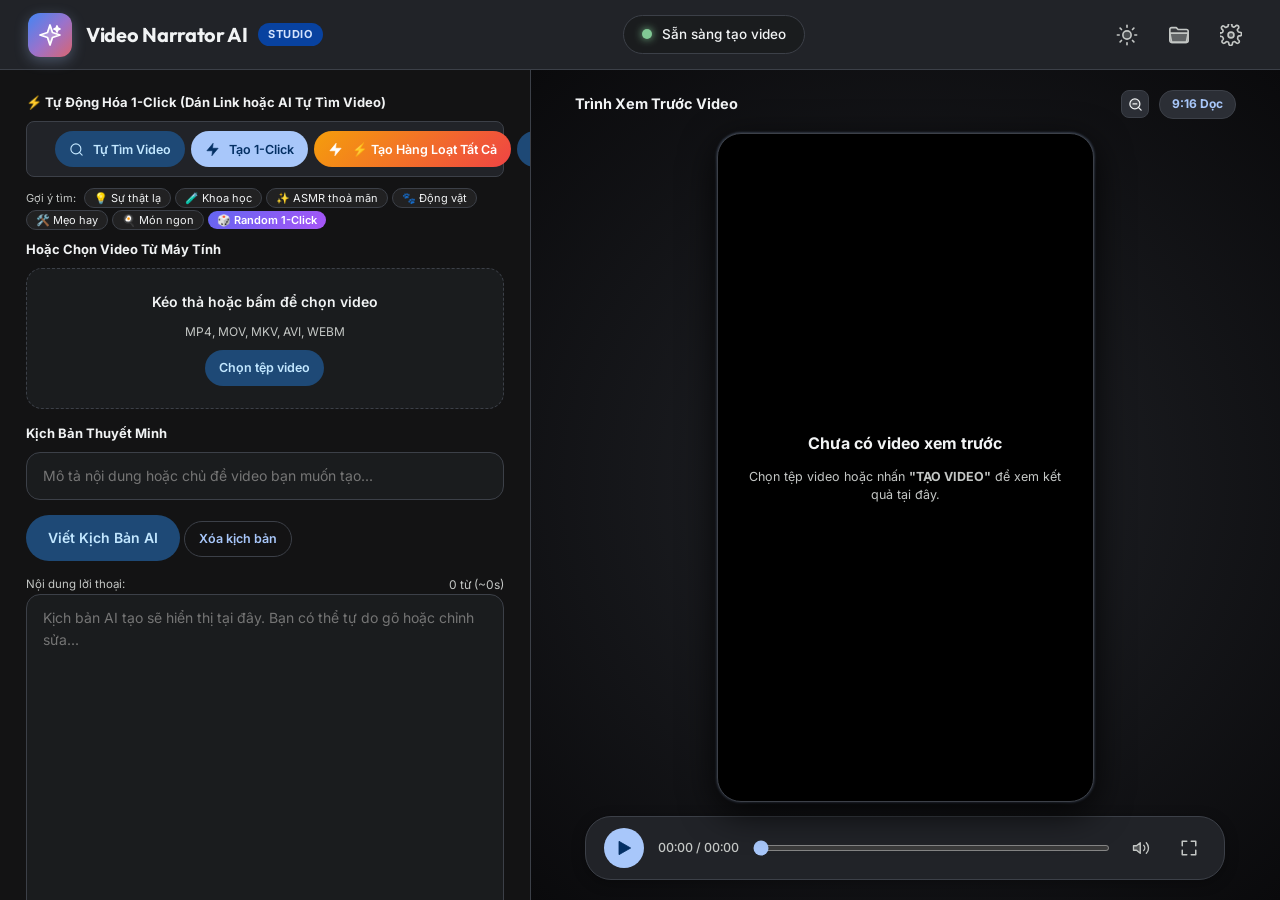
==== commit 709d209f: "feat(batch): add 1-click batch auto-discovery and auto-production for all discovered videos" ====
--- a/VideoNarrator/wwwroot/index.html
+++ b/VideoNarrator/wwwroot/index.html
@@ -283,6 +283,10 @@
                                     <svg class="vn-icon"><use href="#icon-lightning"></use></svg>
                                     <span>Tạo 1-Click</span>
                                 </button>
+                                <button class="vn-btn btn-sm flex items-center gap-1" id="btnBatchAutoProduce" type="button" style="background: linear-gradient(135deg, #f59e0b, #ef4444); color: white; border: none; font-weight: 600;" title="Tự động tìm kiếm, tự chọn và tự động dựng HÀNG LOẠT tất cả các video tìm được rồi xuất file">
+                                    <svg class="vn-icon"><use href="#icon-lightning"></use></svg>
+                                    <span>⚡ Tạo Hàng Loạt Tất Cả</span>
+                                </button>
                                 <button class="vn-btn vn-btn-tonal btn-sm flex items-center" id="btnDownloadOnly" type="button" title="Chỉ tải video về máy">
                                     <svg class="vn-icon"><use href="#icon-download"></use></svg>
                                 </button>
@@ -303,7 +307,12 @@
                             <!-- Discovered Videos Grid (Shown after search) -->
                             <div class="discovered-videos-container hidden mb-2" id="discoveredVideosBox">
                                 <div class="discovered-header flex justify-between items-center mb-1">
-                                    <span class="text-xs font-semibold text-primary" id="discoveredHeaderTitle">🎬 Danh sách video tìm thấy:</span>
+                                    <div class="flex items-center gap-2">
+                                        <span class="text-xs font-semibold text-primary" id="discoveredHeaderTitle">🎬 Danh sách video tìm thấy:</span>
+                                        <button class="vn-btn btn-xs flex items-center gap-1" id="btnBatchProduceDiscovered" type="button" style="background: linear-gradient(135deg, #10b981, #059669); color: white; border: none; padding: 2px 8px; font-size: 11px; font-weight: 600; border-radius: 4px;" title="Tự động dựng toàn bộ danh sách video này">
+                                            <span>🚀 Dựng Tất Cả Video Này</span>
+                                        </button>
+                                    </div>
                                     <button class="vn-icon-btn btn-xs" id="btnCloseDiscovered" type="button" title="Đóng danh sách">
                                         <svg class="vn-icon"><use href="#icon-close"></use></svg>
                                     </button>
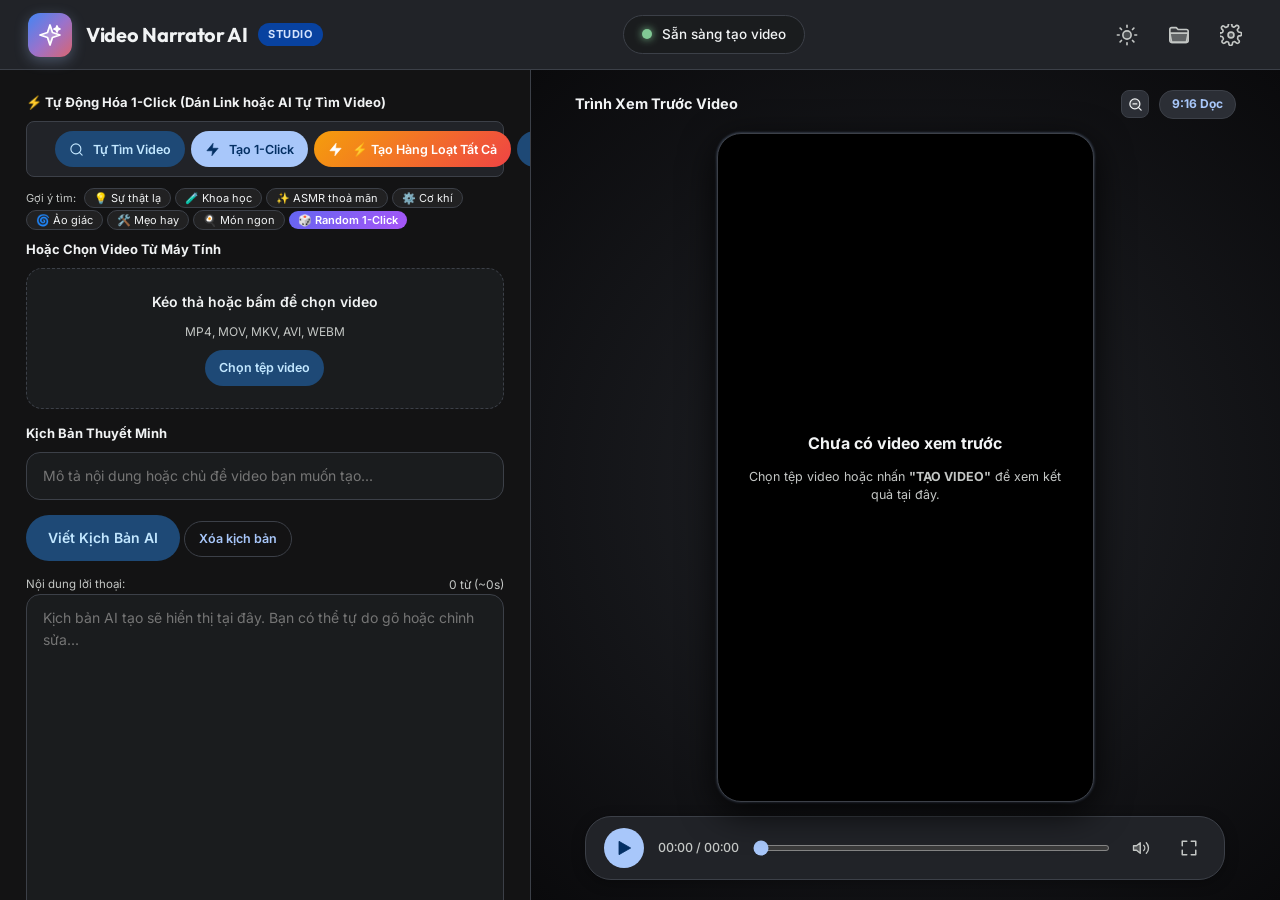
==== commit aed4da70: "fix: resolve FFmpeg crop filter evaluation, prevent batch null reference, and purge pet bias" ====
--- a/VideoNarrator/wwwroot/index.html
+++ b/VideoNarrator/wwwroot/index.html
@@ -298,7 +298,8 @@
                                 <button class="vn-chip" type="button" data-topic="Sự thật thú vị thế giới">💡 Sự thật lạ</button>
                                 <button class="vn-chip" type="button" data-topic="Khoa học kỳ thú thí nghiệm">🧪 Khoa học</button>
                                 <button class="vn-chip" type="button" data-topic="Oddly satisfying ASMR">✨ ASMR thoả mãn</button>
-                                <button class="vn-chip" type="button" data-topic="Động vật thông minh hài hước">🐾 Động vật</button>
+                                <button class="vn-chip" type="button" data-topic="Chế tác cơ khí tiện kim loại">⚙️ Cơ khí</button>
+                                <button class="vn-chip" type="button" data-topic="Ảo giác thị giác 3D">🌀 Ảo giác</button>
                                 <button class="vn-chip" type="button" data-topic="Mẹo vặt cuộc sống cực đỉnh">🛠️ Mẹo hay</button>
                                 <button class="vn-chip" type="button" data-topic="Ẩm thực đường phố độc lạ">🍳 Món ngon</button>
                                 <button class="vn-chip chip-highlight" id="btnRandomAutoProduce" type="button" title="AI tự chọn 1 video ngẫu nhiên thịnh hành và tự động dựng trọn gói">🎲 Random 1-Click</button>
@@ -380,8 +381,8 @@
                             </div>
                         </div>
 
-                        <!-- 3. QUICK CONFIG ROW -->
-                        <div class="form-row-3">
+                        <!-- 3. QUICK CONFIG CONTROLS -->
+                        <div class="form-row-2 mb-2">
                             <div class="form-group">
                                 <label class="form-label" style="font-size: 11.5px;">Khung hình:</label>
                                 <div class="vn-select-wrap">
@@ -398,13 +399,34 @@
                             </div>
 
                             <div class="form-group">
+                                <label class="form-label" style="font-size: 11.5px;">Chiến lược cắt dựng:</label>
+                                <div class="vn-select-wrap">
+                                    <select id="quickDurationModeSelect" class="vn-select">
+                                        <option value="⚡ Cắt ghép Highlight (Khớp 100% giọng đọc)" selected>⚡ Cắt ngắn Highlight (15s - 25s)</option>
+                                        <option value="🎬 Giữ nguyên toàn bộ video gốc (Không cắt)">🎬 Giữ toàn bộ video gốc</option>
+                                        <option value="🤖 Tự Động Thông Minh (Thuật toán tự quyết định)">🤖 Tự Động Thông Minh</option>
+                                    </select>
+                                    <svg class="vn-icon select-caret"><use href="#icon-caret-down"></use></svg>
+                                </div>
+                            </div>
+                        </div>
+
+                        <div class="form-row-2 mb-2">
+                            <div class="form-group">
                                 <label class="form-label" style="font-size: 11.5px;">Giọng đọc:</label>
                                 <div class="vn-select-wrap">
                                     <select id="ttsVoiceSelect" class="vn-select">
-                                        <option value="vi-VN-HoaiMyNeural (Nữ - Tiếng Việt)" selected>Hoài My (Nữ truyền cảm - Khuyên dùng)</option>
-                                        <option value="vi-VN-NamMinhNeural (Nam - Tiếng Việt)">Nam Minh (Nam đĩnh đạc)</option>
-                                        <option value="en-US-GuyNeural (Nam - Tiếng Anh)">Guy (Nam English)</option>
-                                        <option value="en-US-JennyNeural (Nữ - Tiếng Anh)">Jenny (Nữ English)</option>
+                                        <optgroup label="🇻🇳 Tiếng Việt">
+                                            <option value="vi-VN-HoaiMyNeural (Nữ - Tiếng Việt)" selected>Hoài My (Nữ truyền cảm - Khuyên dùng)</option>
+                                            <option value="vi-VN-NamMinhNeural (Nam - Tiếng Việt)">Nam Minh (Nam đĩnh đạc)</option>
+                                        </optgroup>
+                                        <optgroup label="🇺🇸 Tiếng Anh (English Shorts)">
+                                            <option value="en-US-GuyNeural (Nam - Tiếng Anh)">Guy (Nam Shorts triệu view)</option>
+                                            <option value="en-US-JennyNeural (Nữ - Tiếng Anh)">Jenny (Nữ tự nhiên, rõ ràng)</option>
+                                            <option value="en-US-ChristopherNeural (Nam Trầm Kể Chuyện - Tiếng Anh)">Christopher (Nam trầm ấm kể chuyện)</option>
+                                            <option value="en-US-AriaNeural (Nữ Truyền Cảm - Tiếng Anh)">Aria (Nữ năng động, cuốn hút)</option>
+                                            <option value="en-US-EricNeural (Nam Trẻ Trung - Tiếng Anh)">Eric (Nam trẻ trung, thân thiện)</option>
+                                        </optgroup>
                                     </select>
                                     <svg class="vn-icon select-caret"><use href="#icon-caret-down"></use></svg>
                                 </div>
@@ -412,10 +434,42 @@
 
                             <div class="form-group">
                                 <div class="flex-between">
-                                    <label class="form-label" style="font-size: 11.5px;">Tốc độ:</label>
+                                    <label class="form-label" style="font-size: 11.5px;">Tốc độ đọc:</label>
                                     <span class="badge-val" id="valSpeechRate" style="font-size: 11px;">1.25x</span>
                                 </div>
                                 <input type="range" class="vn-range" id="rangeSpeechRate" min="0.80" max="1.80" step="0.05" value="1.25" style="margin-top: 6px;">
+                            </div>
+                        </div>
+
+                        <!-- NHẠC NỀN & ÂM LƯỢNG (BACKGROUND MUSIC) -->
+                        <div class="music-card-box mt-2 mb-2">
+                            <div class="flex-between items-center" style="margin-bottom: 6px;">
+                                <div class="flex items-center gap-1">
+                                    <svg class="vn-icon" style="color: var(--vn-primary); width: 16px; height: 16px;"><use href="#icon-music"></use></svg>
+                                    <span style="font-size: 12px; font-weight: 600;">Nhạc Nền (Background Music)</span>
+                                </div>
+                                <div class="flex items-center gap-1">
+                                    <button class="vn-btn-tag" id="btnResetDefaultMusic" type="button" title="Dùng lại nhạc nền Lo-fi mặc định">
+                                        Mặc định
+                                    </button>
+                                    <button class="vn-btn-tag text-danger" id="btnClearMusic" type="button" title="Tắt nhạc nền cho video này">
+                                        Tắt nhạc
+                                    </button>
+                                </div>
+                            </div>
+                            <div class="flex items-center gap-2">
+                                <button class="vn-btn vn-btn-outlined btn-sm" id="btnSelectMusic" type="button" style="height: 32px; padding: 0 10px; font-size: 11.5px; border-radius: 8px;">
+                                    <svg class="vn-icon" style="width: 14px; height: 14px;"><use href="#icon-music"></use></svg>
+                                    <span>Đổi Nhạc</span>
+                                </button>
+                                <div class="music-display-badge" id="musicFileNameDisplay" title="Nhạc nền đang áp dụng">
+                                    🎵 viral_lofi_background.mp3 (Mặc định)
+                                </div>
+                            </div>
+                            <div class="flex items-center gap-2 mt-1">
+                                <span style="font-size: 11px; color: var(--vn-on-surface-variant); min-width: 58px;">Âm lượng:</span>
+                                <input type="range" class="vn-range" id="rangeMusicVolume" min="0.02" max="0.50" step="0.02" value="0.10" style="flex: 1; margin: 0;">
+                                <span class="badge-val" id="valMusicVolume" style="font-size: 11px; min-width: 35px; text-align: right;">10%</span>
                             </div>
                         </div>
 
@@ -629,9 +683,9 @@
                         <label class="form-label" style="font-size: 11.5px;">Chiến lược thời lượng:</label>
                         <div class="vn-select-wrap">
                             <select id="durationModeSelect" class="vn-select">
-                                <option value="Tự Động Thông Minh (Thuật toán tự quyết định)" selected>Tự động khớp video & giọng nói (Đề xuất)</option>
-                                <option value="Giữ nguyên toàn bộ video gốc (Không cắt)">Giữ nguyên toàn bộ video gốc</option>
-                                <option value="Cắt ghép Highlight (Khớp 100% giọng đọc)">Cắt ghép Highlight theo câu nói</option>
+                                <option value="⚡ Cắt ghép Highlight (Khớp 100% giọng đọc)" selected>⚡ Cắt ghép Highlight theo câu nói (Ngắn gọn 15s-25s)</option>
+                                <option value="🎬 Giữ nguyên toàn bộ video gốc (Không cắt)">🎬 Giữ nguyên toàn bộ video gốc</option>
+                                <option value="🤖 Tự Động Thông Minh (Thuật toán tự quyết định)">🤖 Tự Động Thông Minh (Thuật toán tự quyết định)</option>
                             </select>
                             <svg class="vn-icon select-caret"><use href="#icon-caret-down"></use></svg>
                         </div>
@@ -759,6 +813,13 @@
                             <input type="checkbox" id="chkMusicDucking" checked>
                             <span class="switch-pill"></span>
                         </label>
+                        <div class="flex items-center gap-2 mt-1 mb-2" style="padding: 0 4px;">
+                            <button class="vn-btn vn-btn-outlined btn-sm" id="btnModalSelectMusic" type="button" style="height: 30px; font-size: 11px; padding: 0 10px;">
+                                <svg class="vn-icon" style="width: 13px; height: 13px;"><use href="#icon-music"></use></svg>
+                                <span>Chọn File Nhạc Khác</span>
+                            </button>
+                            <span class="text-xs text-muted truncate flex-1" id="modalMusicFileNameDisplay">viral_lofi_background.mp3</span>
+                        </div>
 
                         <label class="vn-switch-card">
                             <div class="switch-content">
--- a/VideoNarrator/wwwroot/style.css
+++ b/VideoNarrator/wwwroot/style.css
@@ -1991,3 +1991,41 @@
     padding: 3px 6px;
     flex: 1;
 }
+
+/* ==================== BACKGROUND MUSIC CARD STYLES ==================== */
+.music-card-box {
+    background: var(--vn-surface-container);
+    border: 1px solid var(--vn-outline-variant);
+    border-radius: 12px;
+    padding: 10px 14px;
+    box-shadow: 0 2px 6px rgba(0, 0, 0, 0.15);
+}
+
+.music-display-badge {
+    flex: 1;
+    background: var(--vn-surface-high);
+    border: 1px solid var(--vn-outline-variant);
+    border-radius: 8px;
+    padding: 6px 10px;
+    font-size: 11.5px;
+    color: var(--vn-on-surface);
+    white-space: nowrap;
+    overflow: hidden;
+    text-overflow: ellipsis;
+}
+
+.vn-btn-tag {
+    background: transparent;
+    border: 1px solid var(--vn-outline-variant);
+    color: var(--vn-on-surface-variant);
+    font-size: 10.5px;
+    padding: 2px 8px;
+    border-radius: 6px;
+    cursor: pointer;
+    transition: all 0.2s ease;
+}
+
+.vn-btn-tag:hover {
+    background: var(--vn-surface-highest);
+    color: var(--vn-on-surface);
+}
